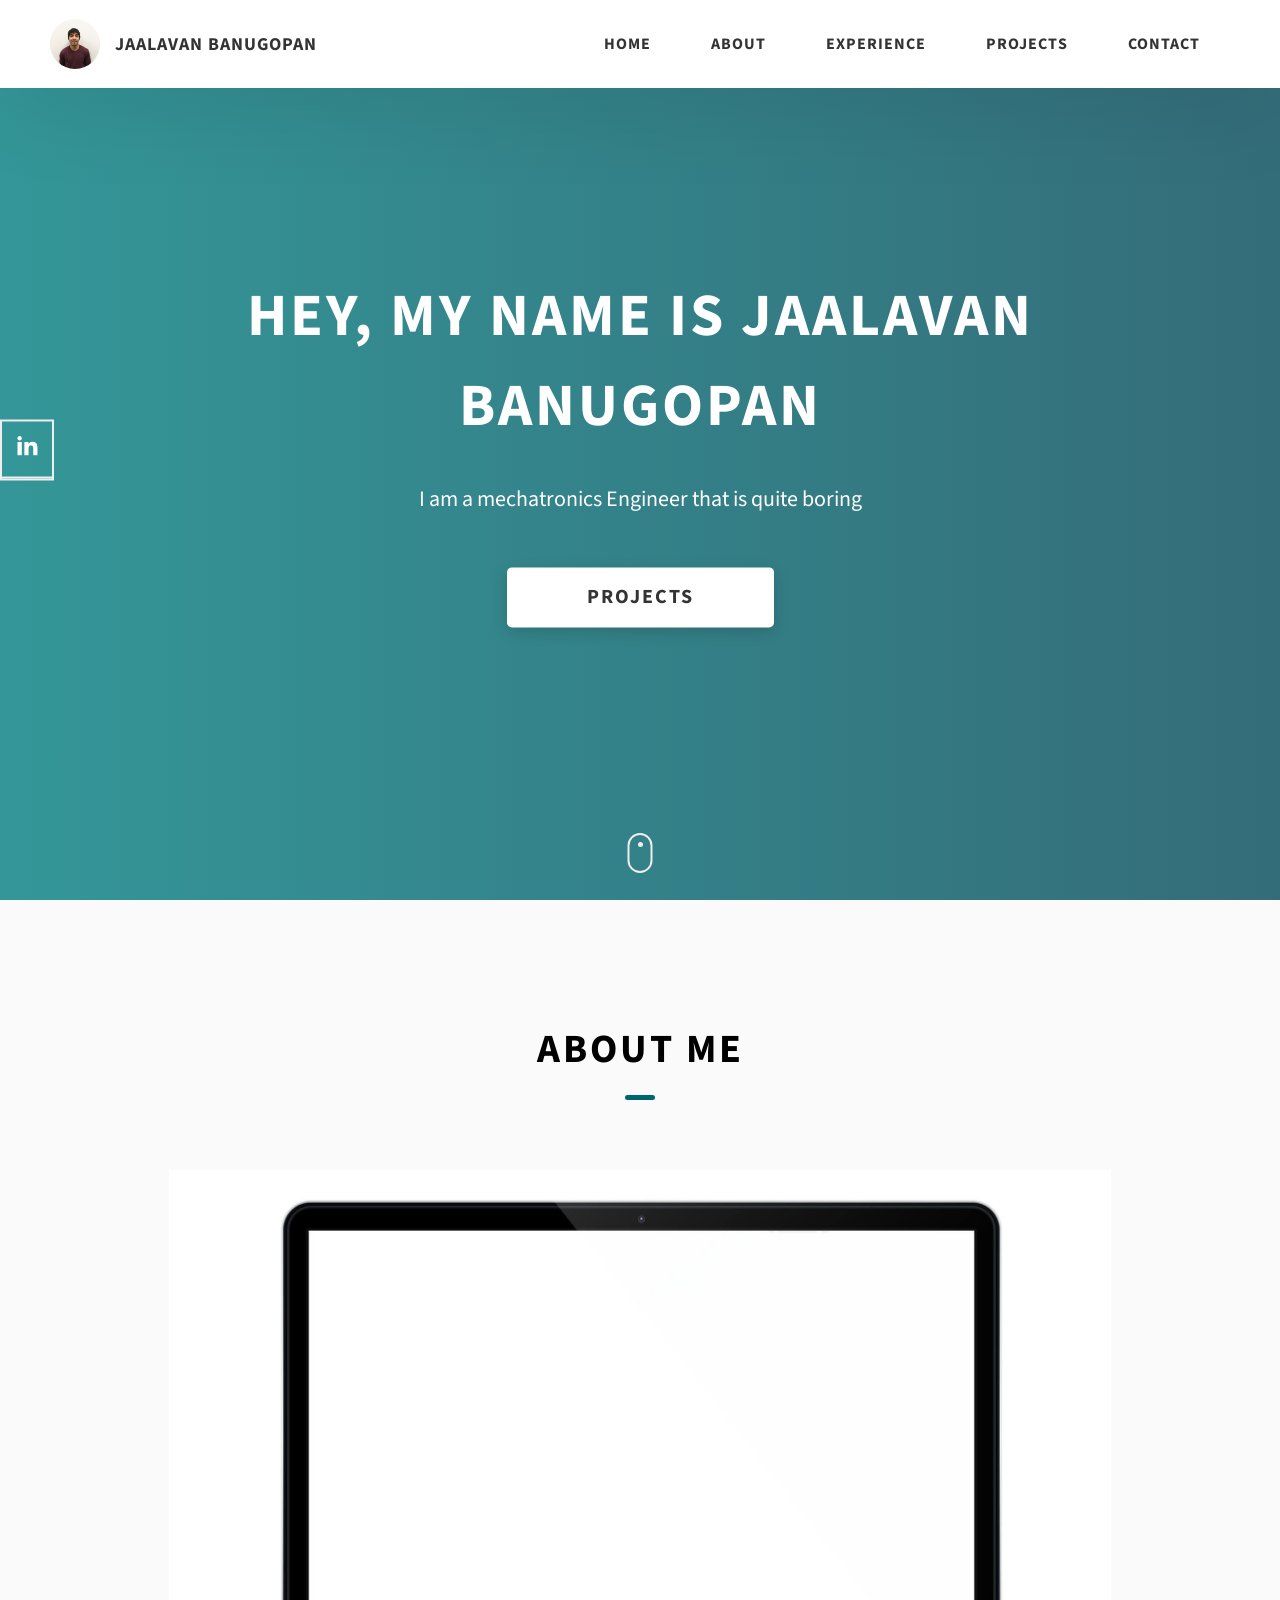
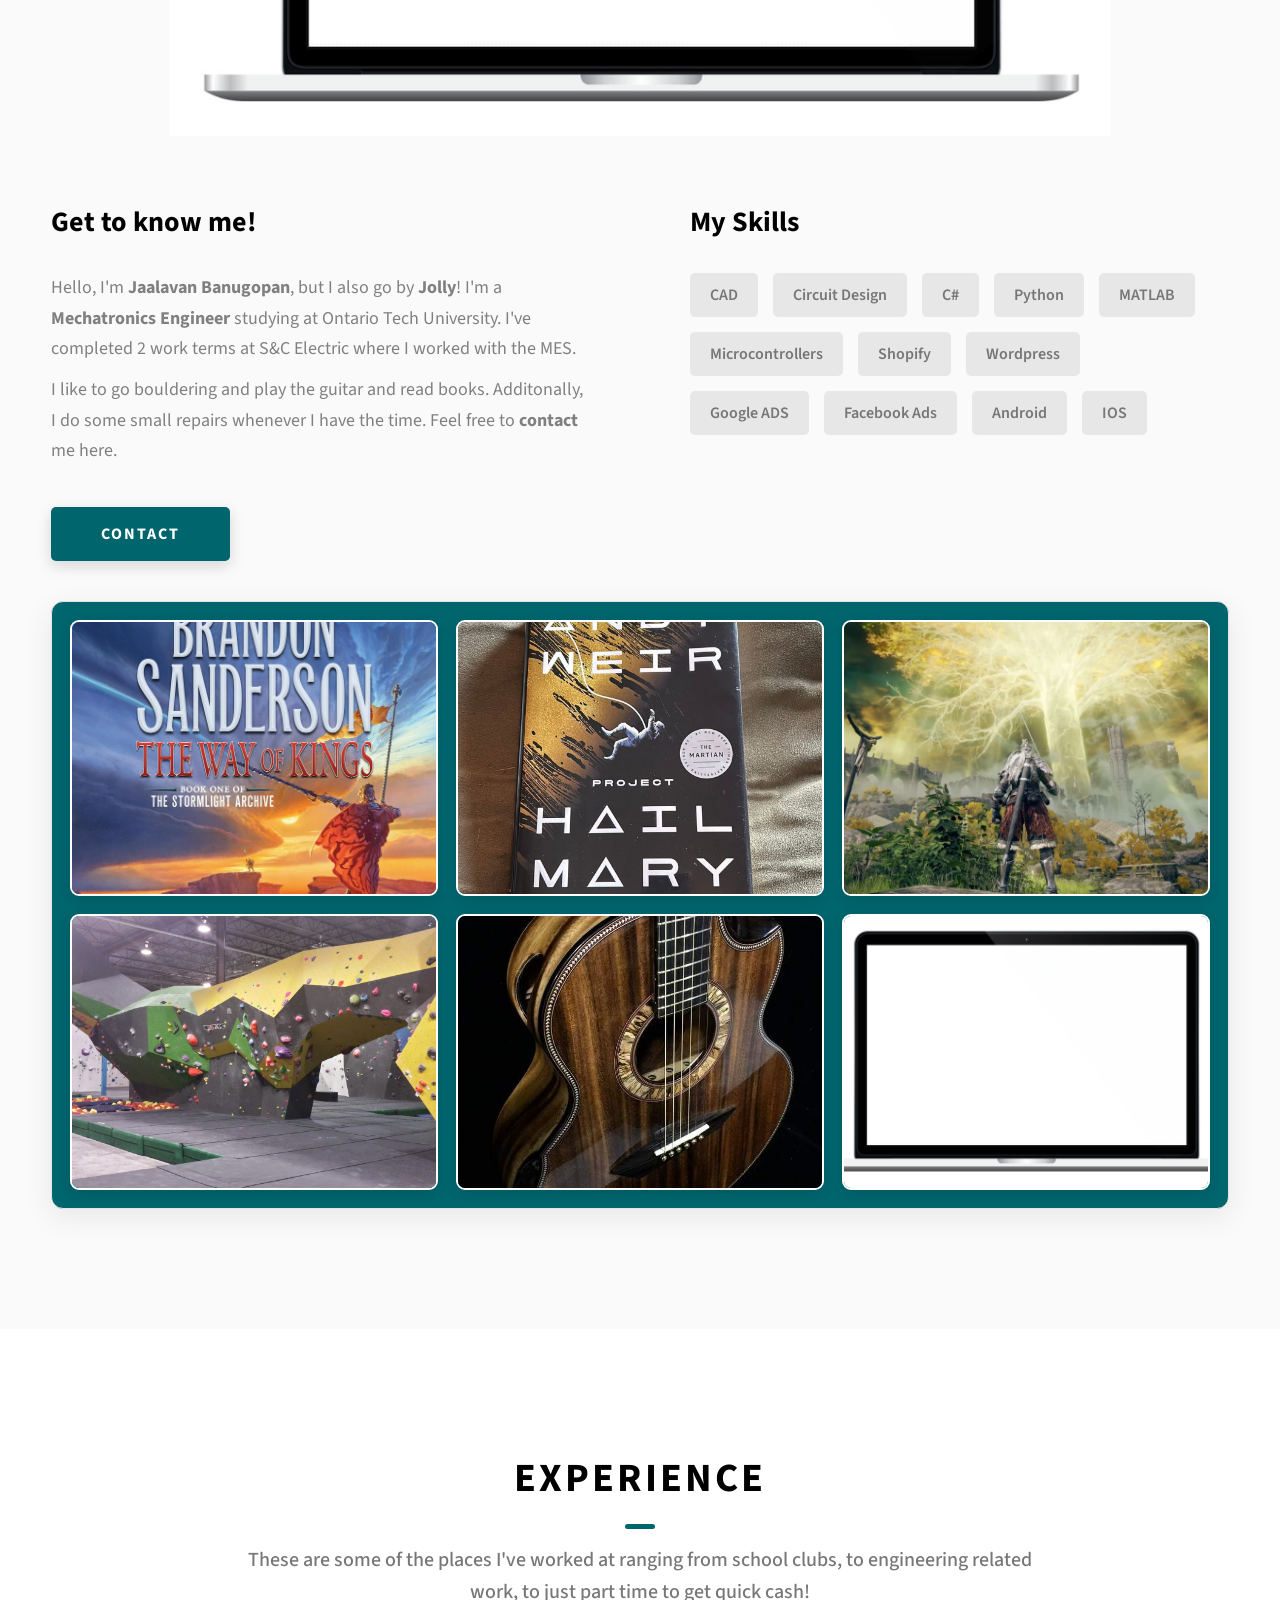
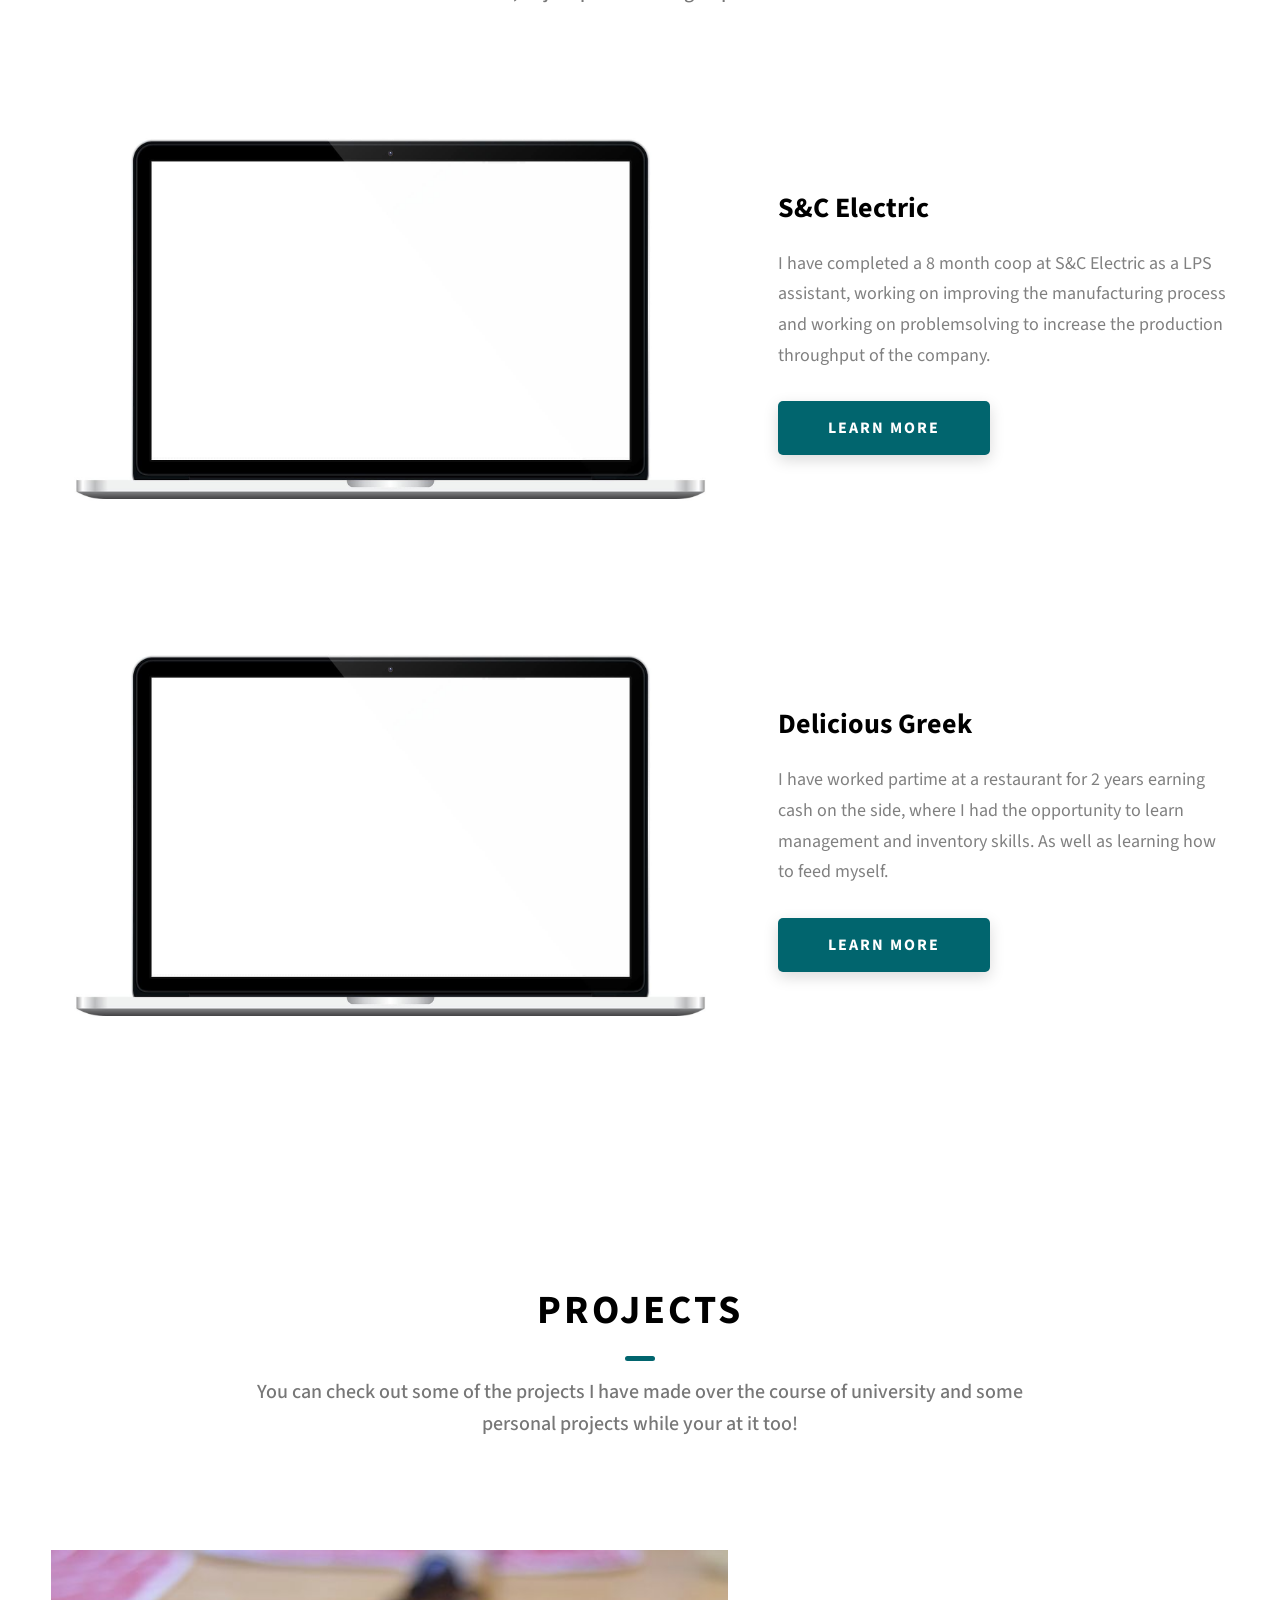
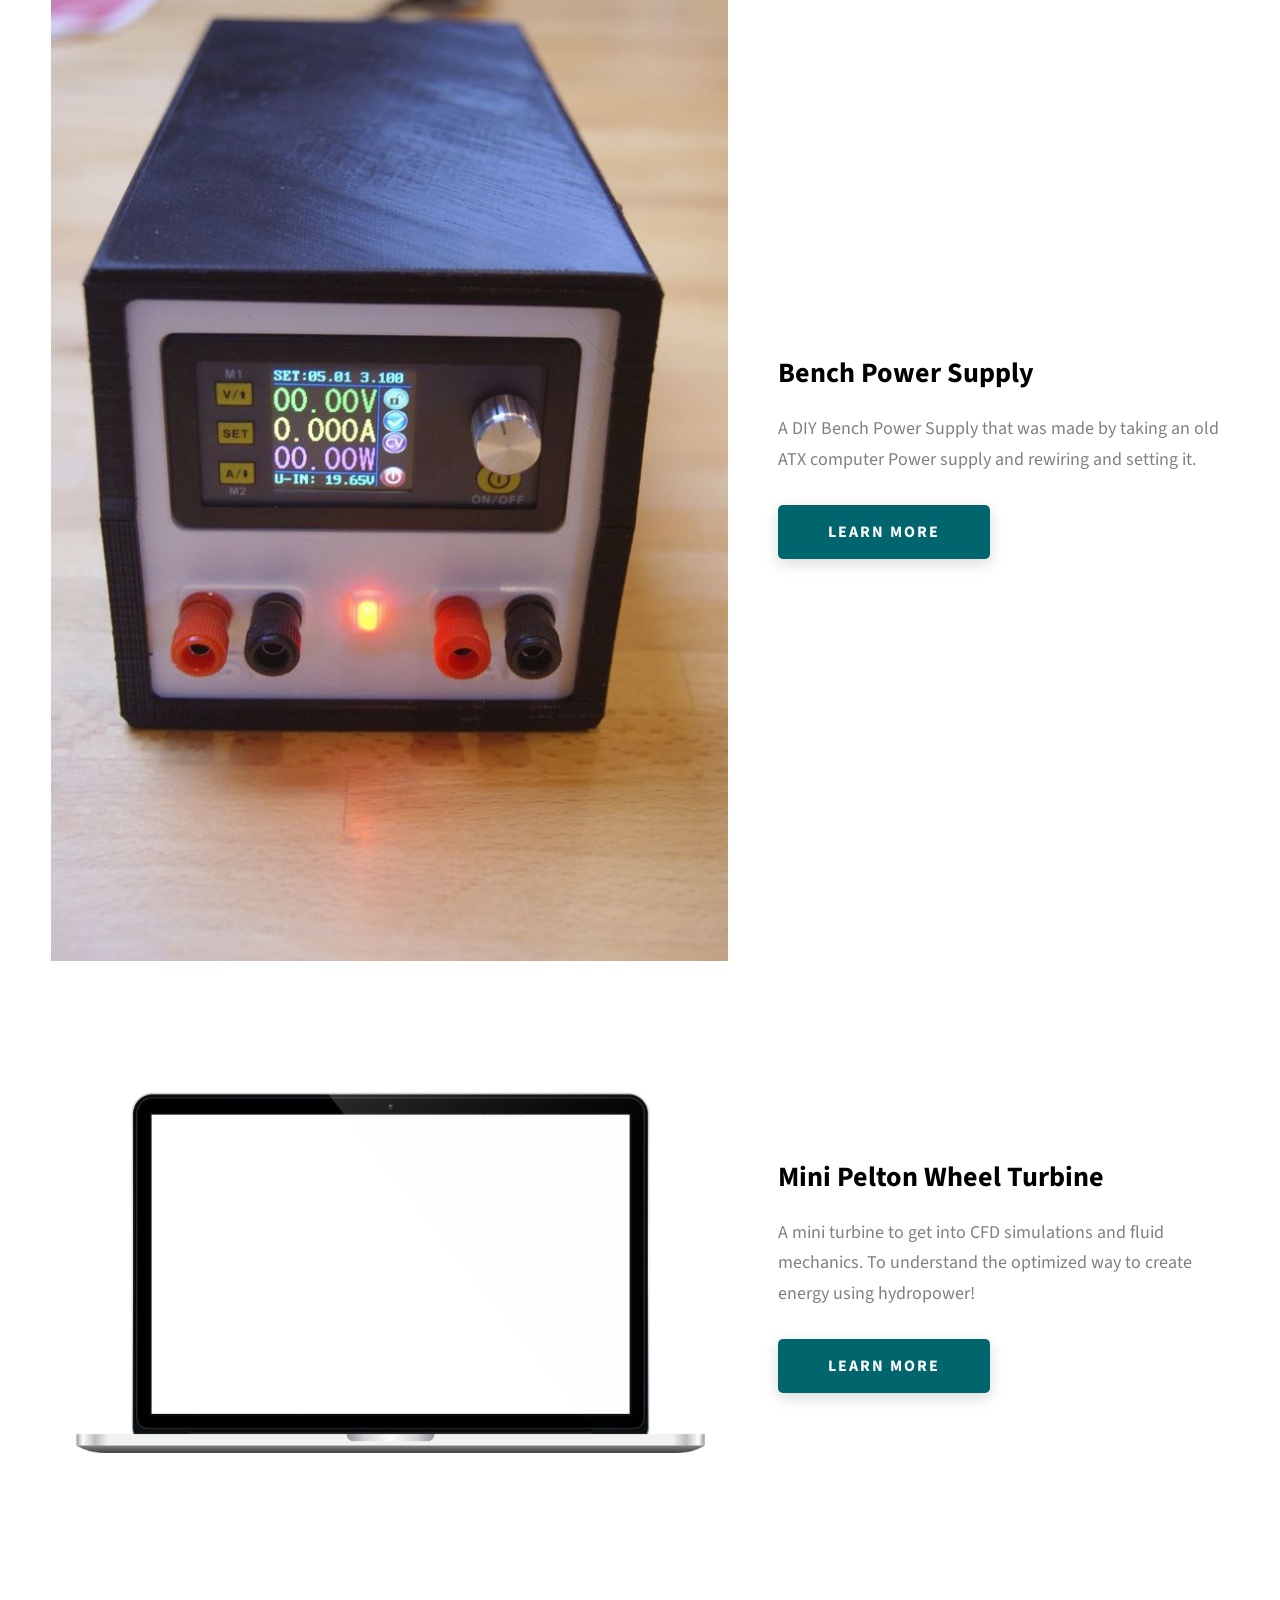
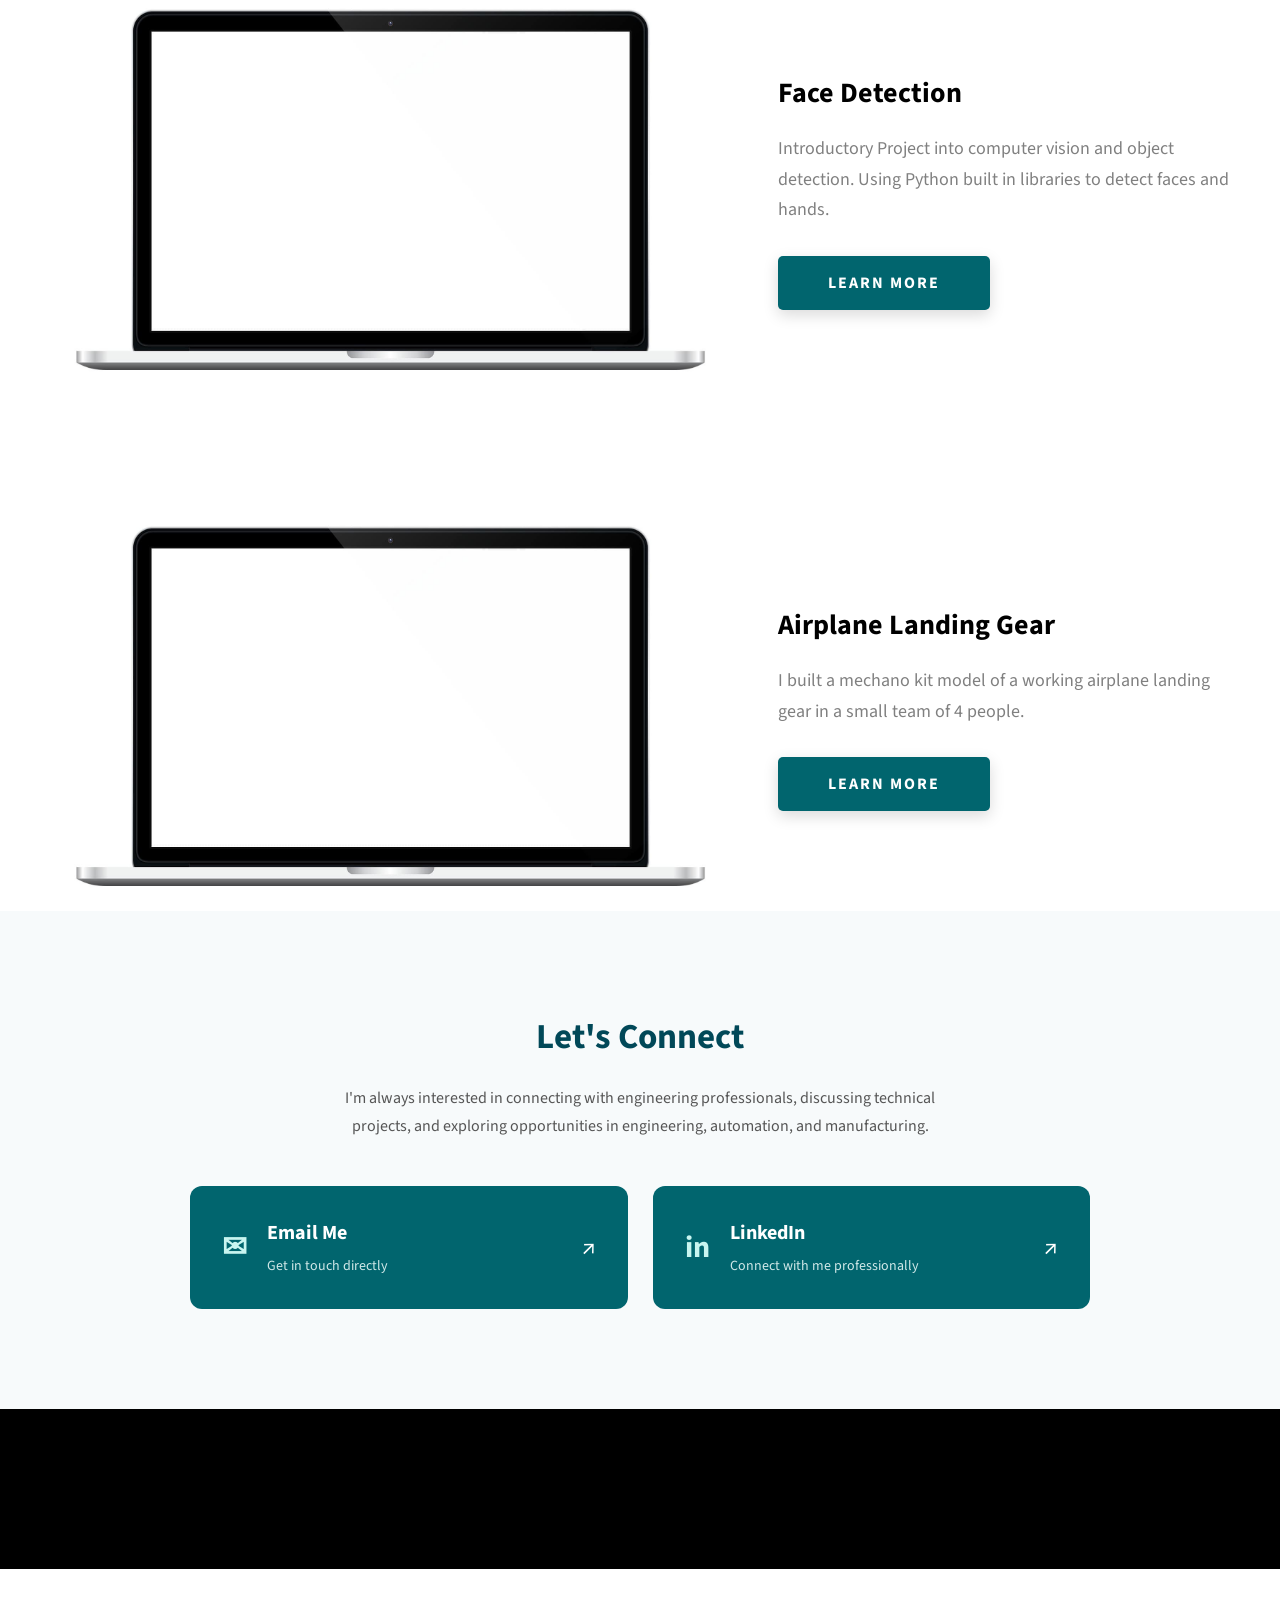
==== Website/index.html @ 3e80a9b4 "First_Version" ====
<!DOCTYPE html>
<html lang="en">
  <head>
    <meta charset="UTF-8" />
    <meta name="viewport" content="width=device-width, initial-scale=1.0" />
    <meta http-equiv="X-UA-Compatible" content="ie=edge" />
    <title>Portfolio</title>
    <meta name="description" content="Portfolio Template for Developer" />

    <link rel="stylesheet" href="css/style.css" />

    <link rel="preconnect" href="https://fonts.googleapis.com" />
    <link rel="preconnect" href="https://fonts.gstatic.com" crossorigin />
    <link
      href="https://fonts.googleapis.com/css2?family=Source+Sans+Pro:wght@400;600;700;900&display=swap"
      rel="stylesheet"
    />
  </head>
  <body>
    <header class="header">
      <div class="header__content">
        <div class="header__logo-container">
          <div class="header__logo-img-cont">
            <img
              src="./assets/jpeg/Jaalavan.jpg"
              alt="Jaalavan Logo Image"
              class="header__logo-img"
            />
          </div>
          <span class="header__logo-sub">Jaalavan Banugopan</span>
        </div>
        <div class="header__main">
          <ul class="header__links">
            <li class="header__link-wrapper">
              <a href="./index.html" class="header__link"> Home </a>
            </li>
            <li class="header__link-wrapper">
              <a href="./index.html#about" class="header__link">About </a>
            </li>
            <li class="header__link-wrapper">
              <a href="./index.html#experience" class="header__link">
                Experience
              </a>
            </li>
            <li class="header__link-wrapper">
              <a href="./index.html#projects" class="header__link">
                Projects
              </a>
            </li>
            <li class="header__link-wrapper">
              <a href="./index.html#contact" class="header__link"> Contact </a>
            </li>
          </ul>
          <div class="header__main-ham-menu-cont">
            <img
              src="./assets/svg/ham-menu.svg"
              alt="hamburger menu"
              class="header__main-ham-menu"
            />
            <img
              src="./assets/svg/ham-menu-close.svg"
              alt="hamburger menu close"
              class="header__main-ham-menu-close d-none"
            />
          </div>
        </div>
      </div>
      <div class="header__sm-menu">
        <div class="header__sm-menu-content">
          <ul class="header__sm-menu-links">
            <li class="header__sm-menu-link">
              <a href="./index.html"> Home </a>
            </li>

            <li class="header__sm-menu-link">
              <a href="./index.html#about"> About </a>
            </li>

            <li class="header__sm-menu-link">
              <a href="./index.html#experience"> Experience </a>
            </li>

            <li class="header__sm-menu-link">
              <a href="./index.html#projects"> Projects </a>
            </li>

            <li class="header__sm-menu-link">
              <a href="./index.html#contact"> Contact </a>
            </li>
          </ul>
        </div>
      </div>
    </header>
    <section class="home-hero">
      <div class="home-hero__content">
        <h1 class="heading-primary">Hey, My name is Jaalavan Banugopan</h1>
        <div class="home-hero__info">
          <p class="text-primary">
            I am a mechatronics Engineer that is quite boring
          </p>
        </div>
        <div class="home-hero__cta">
          <a href="./#projects" class="btn btn--bg">Projects</a>
        </div>
      </div>
      
      <div class="home-hero__socials">
        <div class="home-hero__social">
          <a href="#" class="home-hero__social-icon-link">
            <img
              src="./assets/png/linkedin-ico.png"
              alt="icon"
              class="home-hero__social-icon"
            />
          </a>
        </div>
        <!--
        <div class="home-hero__social">
          <a href="#" class="home-hero__social-icon-link">
            <img
              src="./assets/png/github-ico.png"
              alt="icon"
              class="home-hero__social-icon"
            />
          </a>
        </div>
        -->
        <!--
        <div class="home-hero__social">
          <a href="#" class="home-hero__social-icon-link">
            <img
              src="./assets/png/twitter-ico.png"
              alt="icon"
              class="home-hero__social-icon"
            />
          </a>
        </div>
        <div class="home-hero__social">
          <a href="#" class="home-hero__social-icon-link">
            <img
              src="./assets/png/yt-ico.png"
              alt="icon"
              class="home-hero__social-icon"
            />
          </a>
        </div>
        -->
        <!--
        <div class="home-hero__social">
          <a
            href="#"
            class="home-hero__social-icon-link home-hero__social-icon-link--bd-none"
          >
            <img
              src="./assets/png/insta-ico.png"
              alt="icon"
              class="home-hero__social-icon"
            />
          </a>
        </div>
        -->
      </div>
      <div class="home-hero__mouse-scroll-cont">
        <div class="mouse"></div>
      </div>
    </section>
    <section id="about" class="about sec-pad">
      <div class="main-container">
        <h2 class="heading heading-sec heading-sec__mb-med">
          <span class="heading-sec__main">About Me</span>
        </h2> 
        <!--About profile pic-->
       <div class="about__profile-img-cont">
            <img
              src="./assets/jpeg/project-mockup-example.jpeg"
              alt="Project Image"
              class="about__profile-showcase-img"
            />
          </div>
        <!---->
        <div class="about__content">
          <div class="about__content-main">
            <h3 class="about__content-title">Get to know me!</h3>
            <div class="about__content-details">
              <p class="about__content-details-para">
                Hello, I'm
                <strong>Jaalavan Banugopan</strong>, but I also go by <strong>Jolly</strong>!
                I'm a <strong> Mechatronics Engineer </strong> studying at Ontario Tech University. I've completed 2 work terms at S&C Electric where 
                I worked with the MES. 
              </p>
              <p class="about__content-details-para">
                I like to go bouldering and play the guitar and read books. 
                Additonally, I do some small repairs whenever I have the time. 
                Feel free to 
                <strong>contact</strong> me here.
              </p>
            </div>
            <a href="./#contact" class="btn btn--med btn--theme dynamicBgClr"
              >Contact</a
            >
          </div>
          <div class="about__content-skills">
            <h3 class="about__content-title">My Skills</h3>
            <div class="skills">
              <div class="skills__skill">CAD</div>
              <div class="skills__skill">Circuit Design</div>
              <div class="skills__skill">C#</div>
              <div class="skills__skill">Python</div>
              <div class="skills__skill">MATLAB</div>
              <div class="skills__skill">Microcontrollers</div>
              <div class="skills__skill">Shopify</div>
              <div class="skills__skill">Wordpress</div>
              <div class="skills__skill">Google ADS</div>
              <div class="skills__skill">Facebook Ads</div>
              <div class="skills__skill">Android</div>
              <div class="skills__skill">IOS</div>
            </div>
          </div>
        </div>
        
        <!--About Collage-->
    <div class="about-details__collage">

  <img
    src="./assets/jpeg/Book.jpg"
    alt="About image 1"
    class="about-details__collage-img"
  />

  <img
    src="./assets/jpeg/Book1.jpg"
    alt="About image 2"
    class="about-details__collage-img"
  />

  <img
    src="./assets/jpeg/EldenRing.jpg"
    alt="About image 3"
    class="about-details__collage-img"
  />

  <img
    src="./assets/jpeg/Hub_Climbing.jpg"
    alt="About image 4"
    class="about-details__collage-img"
  />

  <img
    src="./assets/jpeg/Guitar.jpg"
    alt="About image 5"
    class="about-details__collage-img"
  />

  <img
    src="./assets/jpeg/project-mockup-example.jpeg"
    alt="About image 6"
    class="about-details__collage-img"
  />

</div>
<!---->
      </div>
    </section>
     <section id="experience" class="experience sec-pad">
      <div class="main-container">
        <h2 class="heading heading-sec heading-sec__mb-bg">
          <span class="heading-sec__main">Experience</span>
          <span class="heading-sec__sub">
            These are some of the places I've worked at ranging from school clubs, to engineering related work, to just part time to get quick cash!
          </span>
        </h2>

        <div class="projects__content">
          <!---->
          <div class="projects__row">
            <div class="projects__row-img-cont">
              <img
                src="./assets/jpeg/project-mockup-example.jpeg"
                alt="Software Screenshot"
                class="projects__row-img"
                loading="lazy"
              />
            </div>
            <div class="projects__row-content">
              <h3 class="projects__row-content-title">S&C Electric</h3>
              <p class="projects__row-content-desc">
                I have completed a 8 month coop at S&C Electric as a LPS assistant, working on improving the manufacturing process and working on problemsolving to 
                increase the production throughput of the company.
              </p>
              <a
                href="./S&C.html"
                class="btn btn--med btn--theme dynamicBgClr"
                target="_blank"
                >Learn More</a
              >
            </div>
          </div>
          <!---->
          <div class="projects__row">
            <div class="projects__row-img-cont">
              <img
                src="./assets/jpeg/project-mockup-example.jpeg"
                alt="Software Screenshot"
                class="projects__row-img"
                loading="lazy"
              />
            </div>
            <div class="projects__row-content">
              <h3 class="projects__row-content-title">Delicious Greek</h3>
              <p class="projects__row-content-desc">
                I have worked partime at a restaurant for 2 years earning cash on the side, where I had the opportunity to learn management 
                and inventory skills. As well as learning how to feed myself. 
              </p>
              <a
                href="./delicious.html"
                class="btn btn--med btn--theme dynamicBgClr"
                target="_blank"
                >Learn More</a
              >
            </div>
          </div>
          <!--
          <div class="projects__row">
            <div class="projects__row-img-cont">
              <img
                src="./assets/jpeg/project-mockup-example.jpeg"
                alt="Software Screenshot"
                class="projects__row-img"
                loading="lazy"
              />
            </div>
            <div class="projects__row-content">
              <h3 class="projects__row-content-title">EXOTU</h3>
              <p class="projects__row-content-desc">
                I have spent a year preparing a exosuit for a competition at
              </p>
              <a
                href="./S&C.html"
                class="btn btn--med btn--theme dynamicBgClr"
                target="_blank"
                >Learn More</a
              >
            </div>
          </div>
        -->
        </div>
      </section>
    
    <section id="projects" class="projects sec-pad">
      <div class="main-container">
        <h2 class="heading heading-sec heading-sec__mb-bg">
          <span class="heading-sec__main">Projects</span>
          <span class="heading-sec__sub">
            You can check out some of the projects I have made over the course of university and some personal projects while your at it too!
          </span>
        </h2>

        <div class="projects__content">
          <div class="projects__row">
            <div class="projects__row-img-cont">
              <img
                src="./assets/jpeg/Bench_Psw.jpg"
                alt="Software Screenshot"
                class="projects__row-img"
                loading="lazy"
              />
            </div>
            <div class="projects__row-content">
              <h3 class="projects__row-content-title">Bench Power Supply</h3>
              <p class="projects__row-content-desc">
                A DIY Bench Power Supply that was made by taking an old ATX computer Power supply and rewiring and setting it.
              </p>
              <a
                href="./project-1.html"
                class="btn btn--med btn--theme dynamicBgClr"
                target="_blank"
                >Learn More</a
              >
            </div>
          </div>
          <div class="projects__row">
            <div class="projects__row-img-cont">
              <img
                src="./assets/jpeg/project-mockup-example.jpeg"
                alt="Software Screenshot"
                class="projects__row-img"
                loading="lazy"
              />
            </div>
            <div class="projects__row-content">
              <h3 class="projects__row-content-title">Mini Pelton Wheel Turbine</h3>
              <p class="projects__row-content-desc">
                A mini turbine to get into CFD simulations and fluid mechanics. To understand the optimized way to create energy using hydropower!
              </p>
              <a
                href="./project-2.html"
                class="btn btn--med btn--theme dynamicBgClr"
                target="_blank"
                >Learn More</a
              >
            </div>
          </div>
          <div class="projects__row">
            <div class="projects__row-img-cont">
              <img
                src="./assets/jpeg/project-mockup-example.jpeg"
                alt="Software Screenshot"
                class="projects__row-img"
                loading="lazy"
              />
            </div>
            <div class="projects__row-content">
              <h3 class="projects__row-content-title">Face Detection</h3>
              <p class="projects__row-content-desc">
                Introductory Project into computer vision and object detection. Using Python built in libraries to detect faces and hands.
              </p>
              <a
                href="./project-3.html"
                class="btn btn--med btn--theme dynamicBgClr"
                target="_blank"
                >Learn More</a
              >
            </div>
          </div>
          <!--What to copy and paste to add projects--> 
          <div class="projects__row">
            <div class="projects__row-img-cont">
              <img
                src="./assets/jpeg/project-mockup-example.jpeg"
                alt="Software Screenshot"
                class="projects__row-img"
                loading="lazy"
              />
            </div>
            <div class="projects__row-content">
              <h3 class="projects__row-content-title">Airplane Landing Gear</h3>
              <p class="projects__row-content-desc">
                I built a mechano kit model of a working airplane landing gear in a small team of 4 people.
              </p>
              <a
                href="./project-4.html"
                class="btn btn--med btn--theme dynamicBgClr"
                target="_blank"
                >Learn More</a
              >
            </div>
          </div>
          <!---->
        </div>
      </div>
<!--
    </section>
    <section id="contact" class="contact sec-pad dynamicBg">
      <div class="main-container">
        <h2 class="heading heading-sec heading-sec__mb-med">
          <span class="heading-sec__main heading-sec__main--lt">Contact</span>
          <span class="heading-sec__sub heading-sec__sub--lt">
            Lorem ipsum dolor sit amet consectetur adipisicing elit. Hic facilis
            tempora explicabo quae quod deserunt eius sapiente
          </span>
        </h2>
        <div class="contact__form-container">
          <form action="#" class="contact__form">
            <div class="contact__form-field">
              <label class="contact__form-label" for="name">Name</label>
              <input
                required
                placeholder="Enter Your Name"
                type="text"
                class="contact__form-input"
                name="name"
                id="name"
              />
            </div>
            <div class="contact__form-field">
              <label class="contact__form-label" for="email">Email</label>
              <input
                required
                placeholder="Enter Your Email"
                type="text"
                class="contact__form-input"
                name="email"
                id="email"
              />
            </div>
            <div class="contact__form-field">
              <label class="contact__form-label" for="message">Message</label>
              <textarea
                required
                cols="30"
                rows="10"
                class="contact__form-input"
                placeholder="Enter Your Message"
                name="message"
                id="message"
              ></textarea>
            </div>
            <button type="submit" class="btn btn--theme contact__btn">
              Submit
            </button>
          </form>
        </div>
      </div>
    </section>
-->
    <section id="contact" class="contact-section">
  <div class="contact-container">

    <h2 class="contact-title">Let's Connect</h2>

    <p class="contact-description">
      I'm always interested in connecting with engineering professionals,
      discussing technical projects, and exploring opportunities
      in engineering, automation, and manufacturing.
    </p>

    <div class="contact-links">

      <!-- Email -->
      <a
        href="mailto:jaalavan.banugopan@ontariotechu.net"
        class="contact-card"
      >
        <div class="contact-icon">✉</div>

        <div class="contact-info">
          <h3>Email Me</h3>
          <p>Get in touch directly</p>
        </div>

        <span class="contact-arrow">↗</span>
      </a>

      <!-- LinkedIn -->
      <a
        href="https://www.linkedin.com/in/jaalavan-banugopan"
        target="_blank"
        rel="noopener noreferrer"
        class="contact-card"
      >
        <div class="contact-icon">in</div>

        <div class="contact-info">
          <h3>LinkedIn</h3>
          <p>Connect with me professionally</p>
        </div>

        <span class="contact-arrow">↗</span>
      </a>

    </div>

  </div>
</section>

    <footer class="main-footer">
      <div class="main-container">
        <div class="main-footer__upper">
          <div class="main-footer__row main-footer__row-1">
            <!--
            <h2 class="heading heading-sm main-footer__heading-sm">
              <span>Social</span>
            </h2>
            <div class="main-footer__social-cont">
              <a target="_blank" rel="noreferrer" href="#">
                <img
                  class="main-footer__icon"
                  src="./assets/png/linkedin-ico.png"
                  alt="icon"
                />
              </a>
              
              <a target="_blank" rel="noreferrer" href="#">
                <img
                  class="main-footer__icon"
                  src="./assets/png/github-ico.png"
                  alt="icon"
                />
              </a>
              <a target="_blank" rel="noreferrer" href="#">
                <img
                  class="main-footer__icon"
                  src="./assets/png/twitter-ico.png"
                  alt="icon"
                />
              </a>
              <a target="_blank" rel="noreferrer" href="#">
                <img
                  class="main-footer__icon"
                  src="./assets/png/yt-ico.png"
                  alt="icon"
                />
              </a>
              <a target="_blank" rel="noreferrer" href="#">
                <img
                  class="main-footer__icon main-footer__icon--mr-none"
                  src="./assets/png/insta-ico.png"
                  alt="icon"
                />
              </a>
              
            </div>
          -->
          </div>
          <!--
          <div class="main-footer__row main-footer__row-2">
            <h4 class="heading heading-sm text-lt">Jaalavan Banugopan</h4>
            <p class="main-footer__short-desc">
              Lorem ipsum dolor sit amet consectetur adipisicing elit facilis
              tempora explicabo quae quod deserunt
            </p>
          </div>
        </div>

        <div class="main-footer__lower">
          &copy; Copyright 2021. Referenced work of
          <a rel="noreferrer" target="_blank" href="https://rammaheshwari.com"
            >Ram Maheshwari</a
          >
        </div>
        -->
      </div>
    </footer>

    <script src="./index.js"></script>
  </body>
</html>
---- Website/css/style.css ----
/*
0 - 600px:      Phone
600 - 900px:    Tablet portrait
900 - 1200px:   Tablet landscape
[1200 - 1800] is where our normal styles apply
1800px + :      Big desktop
$breakpoint arguement choices:
- phone
- tab-port
- tab-land
- big-desktop

Inside media queries 1em is always 16px i.e 1em = 16px at every screen size only inside media queries
*/
*,
*::after,
*::before {
  margin: 0;
  padding: 0;
  box-sizing: inherit;
  font-family: inherit; }

html {
  font-size: 62.5%;
  scroll-behavior: smooth; }
  @media only screen and (max-width: 75em) {
    html {
      font-size: 59%; } }
  @media only screen and (max-width: 56.25em) {
    html {
      font-size: 56%; } }
  @media only screen and (min-width: 112.5em) {
    html {
      font-size: 65%; } }

body {
  box-sizing: border-box;
  position: relative;
  line-height: 1.5;
  font-family: sans-serif;
  overflow-x: hidden;
  overflow-y: scroll;
  font-family: 'Source Sans Pro', sans-serif; }

a {
  text-decoration: none;
  color: inherit; }

li {
  list-style: none; }

input:focus,
button:focus,
a:focus,
textarea:focus {
  outline: none; }

button {
  border: none;
  cursor: pointer; }

textarea {
  resize: none; }

.heading-primary {
  font-size: 6rem;
  text-transform: uppercase;
  letter-spacing: 3px;
  text-align: center; }
  @media only screen and (max-width: 37.5em) {
    .heading-primary {
      font-size: 4.5rem; } }

.heading-sec__mb-bg {
  margin-bottom: 11rem; }
  @media only screen and (max-width: 56.25em) {
    .heading-sec__mb-bg {
      margin-bottom: 8rem; } }

.heading-sec__mb-med {
  margin-bottom: 9rem; }
  @media only screen and (max-width: 56.25em) {
    .heading-sec__mb-med {
      margin-bottom: 8rem; } }

.heading-sec__main {
  display: block;
  font-size: 4rem;
  text-transform: uppercase;
  letter-spacing: 1px;
  letter-spacing: 3px;
  text-align: center;
  margin-bottom: 3.5rem;
  position: relative; }
  .heading-sec__main--lt {
    color: #fff; }
    .heading-sec__main--lt::after {
      content: '';
      background: #fff !important; }
  .heading-sec__main::after {
    content: '';
    position: absolute;
    top: calc(100% + 1.5rem);
    height: 5px;
    width: 3rem;
    background: #01656e;
    left: 50%;
    transform: translateX(-50%);
    border-radius: 5px; }
    @media only screen and (max-width: 37.5em) {
      .heading-sec__main::after {
        top: calc(100% + 1.2rem); } }

.heading-sec__sub {
  display: block;
  text-align: center;
  color: #777;
  font-size: 2rem;
  font-weight: 500;
  max-width: 80rem;
  margin: auto;
  line-height: 1.6; }
  @media only screen and (max-width: 37.5em) {
    .heading-sec__sub {
      font-size: 1.8rem; } }
  .heading-sec__sub--lt {
    color: #eee; }

.heading-sm {
  font-size: 2.2rem;
  text-transform: uppercase;
  letter-spacing: 1px; }

.main-container {
  max-width: 120rem;
  margin: auto;
  width: 92%; }

.btn {
  background: #fff;
  color: #333;
  text-transform: uppercase;
  letter-spacing: 2px;
  display: inline-block;
  font-weight: 700;
  border-radius: 5px;
  box-shadow: 0 5px 15px 0 rgba(0, 0, 0, 0.15);
  transition: transform .3s; }
  .btn:hover {
    transform: translateY(-3px); }
  .btn--bg {
    padding: 1.5rem 8rem;
    font-size: 2rem; }
  .btn--med {
    padding: 1.5rem 5rem;
    font-size: 1.6rem; }
  .btn--theme {
    background: #01656e;
    color: #fff; }
  .btn--theme-inv {
    color: #01656e;
    background: #fff;
    border: 2px solid #01656e;
    box-shadow: none;
    padding: calc(1.5rem - 2px) calc(5rem - 2px); }

.sec-pad {
  padding: 12rem 0; }
  @media only screen and (max-width: 56.25em) {
    .sec-pad {
      padding: 8rem 0; } }

.text-primary {
  color: #fff;
  font-size: 2.2rem;
  text-align: center;
  width: 100%;
  line-height: 1.6; }
  @media only screen and (max-width: 37.5em) {
    .text-primary {
      font-size: 2rem; } }

.d-none {
  display: none; }

.home-hero {
  color: #fff;
  background: linear-gradient(to right, rgba(1, 124, 126, 0.8), rgba(1, 72, 88, 0.8)), url(../../assets/svg/common-bg.svg);
  background-position: center;
  height: 100vh;
  min-height: 80rem;
  max-height: 120rem;
  position: relative; }
  @media only screen and (max-width: 37.5em) {
    .home-hero {
      height: unset;
      min-height: unset; } }
  .home-hero__socials {
    position: absolute;
    top: 50%;
    border: 2px solid #eee;
    border-left: 2px solid #eee;
    transform: translateY(-50%); }
    @media only screen and (max-width: 56.25em) {
      .home-hero__socials {
        display: none; } }
  .home-hero__mouse-scroll-cont {
    position: absolute;
    bottom: 3%;
    left: 50%;
    transform: translateX(-50%); }
    @media only screen and (max-width: 37.5em) {
      .home-hero__mouse-scroll-cont {
        display: none; } }
  .home-hero__social {
    width: 5rem; }
  .home-hero__social-icon-link {
    width: 100%;
    display: block;
    padding: 1.2rem;
    border-bottom: 2px solid #eee;
    transition: background .3s; }
    .home-hero__social-icon-link:hover {
      background: rgba(255, 255, 255, 0.1); }
    .home-hero__social-icon-link--bd-none {
      border-bottom: 0; }
  .home-hero__social-icon {
    width: 100%; }
  .home-hero__content {
    position: absolute;
    top: 50%;
    left: 50%;
    transform: translate(-50%, -50%);
    max-width: 90rem;
    width: 92%; }
    @media only screen and (max-width: 37.5em) {
      .home-hero__content {
        padding: 19rem 0 13rem 0;
        margin: auto;
        position: static;
        transform: translate(0, 0); } }
  .home-hero__info {
    margin: 3rem auto 0 auto;
    max-width: 80rem; }
  .home-hero__cta {
    margin-top: 5rem;
    text-align: center; }

.about {
  background: #fafafa; }
  /*Linkedin Profile image CSS*/
.about__profile-img-cont {
  width: 100%;
  margin-bottom: 6rem;
  text-align: center;}

.about__profile-showcase-img {
  width: 80%; 
  margin: 0 auto;}
/**/
  .about__content {
    display: grid;
    grid-template-columns: 1fr 1fr;
    grid-gap: 10rem; }
    @media only screen and (max-width: 56.25em) {
      .about__content {
        grid-template-columns: 1fr;
        grid-gap: 8rem; } }
    .about__content-title {
      font-weight: 700;
      font-size: 2.8rem;
      margin-bottom: 3rem; }
      @media only screen and (max-width: 37.5em) {
        .about__content-title {
          font-size: 2.4rem; } }
    .about__content-details-para {
      font-size: 1.8rem;
      color: grey;
      max-width: 60rem;
      line-height: 1.7;
      margin-bottom: 1rem; }
      .about__content-details-para--hl {
        font-weight: 700;
        margin: 0 3px; }
      .about__content-details-para:last-child {
        margin-bottom: 4rem; }
/*Collage stuff*/

/* =========================
   ABOUT IMAGE COLLAGE
   ========================= */

.about-details__collage {
  display: grid;
  grid-template-columns: repeat(3, minmax(0, 1fr));
  gap: 1.8rem;

  width: 100%;
  margin: 4rem auto 0 auto;
  padding: 1.8rem;

  background: #01656e;
  border: 1px solid #e5e5e5;
  border-radius: 12px;

  box-shadow: 0 8px 30px rgba(0, 0, 0, 0.08);
}


/* Each image */
.about-details__collage-img {
  display: block;

  width: 100%;
  aspect-ratio: 4 / 3;

  object-fit: cover;

  border: 2px solid #ffffff;
  border-radius: 9px;

  box-shadow: 0 3px 12px rgba(0, 0, 0, 0.12);

  transition:
    transform 0.3s ease,
    box-shadow 0.3s ease;

  cursor: pointer;
}


/* Hover effect */
.about-details__collage-img:hover {
  transform: translateY(-4px) scale(1.02);

  box-shadow: 0 8px 22px rgba(0, 98, 185, 0.20);
}


/* Tablet */
@media only screen and (max-width: 56.25em) {
  .about-details__collage {
    grid-template-columns: repeat(2, minmax(0, 1fr));
    gap: 1.5rem;
  }
}


/* Phone */
@media only screen and (max-width: 37.5em) {
  .about-details__collage {
    grid-template-columns: 1fr;
    gap: 1.2rem;
    padding: 1.2rem;
  }
}
/**/
/*Image Slide stuff*/
.project-details__slider {
  position: relative;
  width: 100%;
  margin: 1rem auto;
  padding: 1.8rem;

  background: #01656eb6;
  border-radius: 12px;

  display: flex;
  align-items: center;
  justify-content: center;
}

/* Visible image area */
.collage-slider {
  width: 100%;
  overflow: hidden;
  border-radius: 12px;
}

/* Sliding image container */
.collage-track {
  display: flex;
  transition: transform 0.5s ease-in-out;
}

/* Individual images */
.project-details__slider-img {
  flex: 0 0 100%;
  width: 100%;
  height: 400px;
  object-fit: cover;

  border-radius: 12px;
  border: 2px solid white;
}

/* Arrow buttons */
.collage-arrow {
  position: absolute;
  top: 50%;
  transform: translateY(-50%);

  background: rgba(0, 0, 0, 0.5);
  color: white;
  border: none;
  border-radius: 50%;

  width: 45px;
  height: 45px;
  font-size: 24px;

  cursor: pointer;
  z-index: 10;

  transition: background 0.3s ease;
}

.collage-arrow:hover {
  background: rgba(0, 0, 0, 0.8);
}

.collage-arrow--left {
  left: 25px;
}

.collage-arrow--right {
  right: 25px;
}
/**/
.projects__row {
  display: grid;
  grid-template-columns: 1.5fr 1fr;
  grid-gap: 5rem;
  margin-bottom: 11rem; }
  @media only screen and (max-width: 56.25em) {
    .projects__row {
      grid-template-columns: 1fr;
      grid-gap: 2rem;
      margin-bottom: 8rem; } }
  @media only screen and (max-width: 56.25em) {
    .projects__row {
      text-align: center; } }
  .projects__row:last-child {
    margin-bottom: 0; }
  .projects__row-img-cont {
    overflow: hidden; }
  .projects__row-img {
    width: 100%;
    display: block;
    object-fit: cover; }
  .projects__row-content {
    padding: 2rem 0;
    display: flex;
    justify-content: center;
    flex-direction: column;
    align-items: flex-start; }
    @media only screen and (max-width: 56.25em) {
      .projects__row-content {
        align-items: center; } }
    .projects__row-content-title {
      font-weight: 700;
      font-size: 2.8rem;
      margin-bottom: 2rem; }
      @media only screen and (max-width: 37.5em) {
        .projects__row-content-title {
          font-size: 2.4rem; } }
    .projects__row-content-desc {
      font-size: 1.8rem;
      color: grey;
      max-width: 60rem;
      line-height: 1.7;
      margin-bottom: 3rem; }
      @media only screen and (max-width: 37.5em) {
        .projects__row-content-desc {
          font-size: 1.7rem; } }

/*
.contact {
  background: linear-gradient(to right,  rgba(1, 124, 126, 0.8), rgba(1, 72, 88, 0.8)), url(../../assets/svg/common-bg.svg);
  background-size: cover;
  background-position: center; }
  .contact__form-container {
    box-shadow: 0 0 10px rgba(0, 0, 0, 0.1);
    background: white;
    padding: 4rem;
    margin-top: 6rem;
    max-width: 80rem;
    text-align: right;
    width: 95%;
    border-radius: 5px;
    margin: 5rem auto 0 auto; }
    @media only screen and (max-width: 37.5em) {
      .contact__form-container {
        padding: 3rem; } }
  .contact__form-field {
    margin-bottom: 4rem; }
    @media only screen and (max-width: 37.5em) {
      .contact__form-field {
        margin-bottom: 3rem; } }
  .contact__form-label {
    color: #666;
    font-size: 1.4rem;
    letter-spacing: 1px;
    font-weight: 700;
    margin-bottom: 1rem;
    display: block;
    text-align: left; }
  .contact__form-input {
    color: #333;
    padding: 2rem;
    width: 100%;
    border: 1px solid #ebebeb;
    font-size: 1.6rem;
    letter-spacing: 0px;
    background: #f0f0f0;
    border-radius: 5px;
    font-weight: 600;
    /* Code for Modern Browsers */
    /* Code for WebKit, Blink, Edge */
    /* Code for Internet Explorer 10-11 */
    /* Code for Microsoft Edge */
    /* Code for Mozilla Firefox 4 to 18 */
    /* Code for Mozilla Firefox 19+ *//* }
    .contact__form-input::placeholder {
      color: #999;
      font-weight: 600;
      font-size: 1.6rem; }
    .contact__form-input::-webkit-input-placeholder {
      color: #999;
      font-weight: 600;
      font-size: 1.6rem; }
    .contact__form-input:-ms-input-placeholder {
      color: #999;
      font-weight: 600;
      font-size: 1.6rem; }
    .contact__form-input::-ms-input-placeholder {
      color: #999;
      font-weight: 600;
      font-size: 1.6rem; }
    .contact__form-input:-moz-placeholder {
      opacity: 1;
      color: #999;
      font-weight: 600;
      font-size: 1.6rem; }
    .contact__form-input::-moz-placeholder {
      opacity: 1;
      color: #999;
      font-weight: 600;
      font-size: 1.6rem; }
  .contact__btn {
    width: 30%;
    padding: 2rem 4rem;
    font-size: 1.6rem; }
    @media only screen and (max-width: 37.5em) {
      .contact__btn {
        width: 100%; } }
*/
/* Contact section */

.contact-section {
  padding: 100px 20px;
  background: #f7fafb;
}

.contact-container {
  max-width: 900px;
  margin: 0 auto;
  text-align: center;
}

.contact-title {
  font-size: 3.5rem;
  color: #014858;
  margin-bottom: 20px;
}

.contact-description {
  font-size: 1.6rem;
  line-height: 1.8;
  color: #555;
  max-width: 650px;
  margin: 0 auto 45px;
}

/* Contact cards */

.contact-links {
  display: grid;
  grid-template-columns: repeat(2, 1fr);
  gap: 25px;
}

.contact-card {
  display: flex;
  align-items: center;
  gap: 20px;

  padding: 30px;
  text-decoration: none;

  background: #01656e;
  color: white;

  border-radius: 12px;
  border: 2px solid transparent;

  transition: transform 0.3s ease,
              box-shadow 0.3s ease,
              background 0.3s ease;
}

.contact-card:hover {
  background: #014858;
  transform: translateY(-6px);
  box-shadow: 0 12px 25px rgba(0, 0, 0, 0.15);
}

/* Icons */

.contact-icon {
  font-size: 3rem;
  font-weight: bold;
  color: #c8f5f0;
}

/* Contact information */

.contact-info {
  text-align: left;
  flex: 1;
}

.contact-info h3 {
  font-size: 2rem;
  margin-bottom: 8px;
  color: white;
}

.contact-info p {
  font-size: 1.4rem;
  color: #d0e8e8;
}

.contact-arrow {
  font-size: 2.5rem;
  transition: transform 0.3s ease;
}

.contact-card:hover .contact-arrow {
  transform: translate(4px, -4px);
}

/* Mobile layout */

@media (max-width: 600px) {
  .contact-links {
    grid-template-columns: 1fr;
  }

  .contact-card {
    padding: 25px;
  }
}
.project-cs-hero {
  color: #fff;
  background: linear-gradient(to right, rgba(1, 124, 126, 0.8), rgba(1, 72, 88, 0.8)), url(../../assets/svg/common-bg.svg);
  background-size: cover;
  background-position: center;
  position: relative; }
  @media only screen and (max-width: 37.5em) {
    .project-cs-hero {
      height: unset;
      min-height: unset; } }
  .project-cs-hero__content {
    padding: 25rem 0 17rem 0;
    max-width: 90rem;
    width: 92%;
    margin: auto; }
    @media only screen and (max-width: 37.5em) {
      .project-cs-hero__content {
        padding: 19rem 0 13rem 0;
        margin: auto;
        position: static;
        transform: translate(0, 0); } }
  .project-cs-hero__info {
    margin: 3rem auto 0 auto;
    max-width: 80rem; }
  .project-cs-hero__cta {
    margin-top: 5rem;
    text-align: center; }

.project-details__content {
  padding: 8rem 0;
  max-width: 90rem;
  margin: auto; }
  .project-details__content-title {
    font-weight: 700;
    font-size: 2.8rem;
    margin-bottom: 3rem; }
    @media only screen and (max-width: 37.5em) {
      .project-details__content-title {
        font-size: 2.4rem; } }

.project-details__showcase-img-cont {
  width: 100%;
  margin-bottom: 6rem;
  text-align: center;}

.project-details__showcase-img {
  width: 100%; 
  margin: 0 auto}

.project-details__content-main {
  width: 100%;
  max-width: 70rem;
  margin: auto; }

.project-details__desc {
  margin: 0 0 7rem 0; }
  .project-details__desc-para {
    font-size: 1.8rem;
    line-height: 1.7;
    color: grey;
    margin-bottom: 2rem; }

.project-details__tools-used {
  margin: 0 0 7rem 0; }
  .project-details__tools-used-list {
    display: flex;
    flex-wrap: wrap; }
  .project-details__tools-used-item {
    padding: 1rem 2rem;
    margin-bottom: 1.5rem;
    margin-right: 1.5rem;
    font-size: 1.6rem;
    background: rgba(153, 153, 153, 0.2);
    border-radius: 5px;
    font-weight: 600;
    color: #777; }

.project-details__links {
  margin: 0 0; }
  .project-details__links-btn {
    margin-right: 2rem; }
    @media only screen and (max-width: 37.5em) {
      .project-details__links-btn {
        margin-right: 0;
        width: 70%;
        margin-bottom: 2rem;
        text-align: center; } }
    .project-details__links-btn:last-child {
      margin: 0; }
      @media only screen and (max-width: 37.5em) {
        .project-details__links-btn:last-child {
          margin: 0; } }

.header {
  position: fixed;
  width: 100%;
  z-index: 1000;
  background: #000;
  background: #fff;
  box-shadow: 0 10px 100px rgba(0, 0, 0, 0.1); }
  .header__content {
    display: flex;
    align-items: center;
    justify-content: space-between;
    padding: 1rem 5rem; }
    @media only screen and (max-width: 56.25em) {
      .header__content {
        padding: 0 2rem; } }
  .header__logo-container {
    display: flex;
    align-items: center;
    cursor: pointer;
    color: #333;
    transition: color .3s; }
    .header__logo-container:hover {
      color: #01656e; }
  .header__logo-img-cont {
    width: 5rem;
    height: 5rem;
    border-radius: 50px;
    overflow: hidden;
    margin-right: 1.5rem;
    background: #01656e; }
    @media only screen and (max-width: 56.25em) {
      .header__logo-img-cont {
        width: 4.5rem;
        height: 4.5rem;
        margin-right: 1.2rem; } }
  .header__logo-img {
    width: 100%;
    height: 100%;
    object-fit: cover;
    object-position: center;
    display: block; }
  .header__logo-sub {
    font-size: 1.8rem;
    text-transform: uppercase;
    font-weight: 700;
    letter-spacing: 1px; }
  .header__links {
    display: flex; }
    @media only screen and (max-width: 37.5em) {
      .header__links {
        display: none; } }
  .header__link {
    padding: 2.2rem 3rem;
    display: inline-block;
    font-size: 1.6rem;
    color: #333;
    text-transform: uppercase;
    letter-spacing: 1px;
    font-weight: 700;
    transition: color .3s; }
    .header__link:hover {
      color: #01656e; }
    @media only screen and (max-width: 56.25em) {
      .header__link {
        padding: 3rem 1.8rem;
        font-size: 1.5rem; } }
  .header__main-ham-menu-cont {
    display: none;
    width: 3rem;
    padding: 2.2rem 0; }
    @media only screen and (max-width: 37.5em) {
      .header__main-ham-menu-cont {
        display: block; } }
  .header__main-ham-menu {
    width: 100%; }
  .header__main-ham-menu-close {
    width: 100%; }
  .header__sm-menu {
    background: #fff;
    position: absolute;
    width: 100%;
    top: 100%;
    visibility: hidden;
    opacity: 0;
    transition: all .3s;
    box-shadow: 0px 5px 5px 0px rgba(0, 0, 0, 0.1);
    -webkit-box-shadow: 0px 5px 5px 0px rgba(0, 0, 0, 0.1);
    -moz-box-shadow: 0px 5px 5px 0px rgba(0, 0, 0, 0.1); }
    .header__sm-menu--active {
      visibility: hidden;
      opacity: 0; }
      @media only screen and (max-width: 37.5em) {
        .header__sm-menu--active {
          visibility: visible;
          opacity: 1; } }
  .header__sm-menu-link a {
    display: block;
    text-decoration: none;
    padding: 2.5rem 3rem;
    font-size: 1.6rem;
    color: #333;
    text-align: right;
    border-bottom: 1px solid #eee;
    font-weight: 700;
    text-transform: uppercase;
    letter-spacing: 2px;
    transition: color .3s; }
    .header__sm-menu-link a:hover {
      color: #01656e; }
  .header__sm-menu-link:first-child a {
    border-top: 1px solid #eee; }
  .header__sm-menu-link-last {
    border-bottom: 0; }

.main-footer {
  background: #000;
  color: #fff; }
  .main-footer__upper {
    display: flex;
    justify-content: space-between;
    padding: 8rem 0; }
    @media only screen and (max-width: 56.25em) {
      .main-footer__upper {
        padding: 6rem 0; } }
    @media only screen and (max-width: 37.5em) {
      .main-footer__upper {
        display: block; } }
  .main-footer__row-1 {
    order: 2; }
    @media only screen and (max-width: 56.25em) {
      .main-footer__row-1 {
        margin-bottom: 5rem; } }
  .main-footer__row-2 {
    width: 40%;
    order: 1;
    max-width: 50rem; }
    @media only screen and (max-width: 56.25em) {
      .main-footer__row-2 {
        width: 100%; } }
  .main-footer__short-desc {
    margin-top: 2rem;
    color: #eee;
    font-size: 1.5rem;
    line-height: 1.7; }
  .main-footer__social-cont {
    margin-top: 2rem; }
  .main-footer__icon {
    margin-right: 1rem;
    width: 2.5rem; }
    .main-footer__icon--mr-none {
      margin-right: 0; }
  .main-footer__lower {
    padding: 4rem 0;
    border-top: 1px solid #444;
    color: #eee;
    font-size: 1.2rem;
    text-align: left;
    text-align: center; }
    .main-footer__lower a {
      text-decoration: underline;
      font-weight: bold;
      margin-left: 2px; }
    @media only screen and (max-width: 56.25em) {
      .main-footer__lower {
        padding: 3.5rem 0; } }

.skills {
  display: flex;
  flex-wrap: wrap; }
  .skills__skill {
    padding: 1rem 2rem;
    margin-bottom: 1.5rem;
    margin-right: 1.5rem;
    font-size: 1.6rem;
    background: rgba(153, 153, 153, 0.2);
    border-radius: 5px;
    font-weight: 600;
    color: #777; }

.mouse {
  width: 25px;
  height: 40px;
  border: 2px solid #eee;
  border-radius: 60px;
  position: relative;
  overflow: hidden; }
  .mouse::before {
    content: '';
    width: 5px;
    height: 5px;
    position: absolute;
    top: 7px;
    left: 50%;
    transform: translateX(-50%);
    background-color: #eee;
    border-radius: 50%;
    opacity: 1;
    animation: wheel 1.3s infinite;
    -webkit-animation: wheel 1.3s infinite; }

@keyframes wheel {
  to {
    opacity: 0;
    top: 27px; } }

@-webkit-keyframes wheel {
  to {
    opacity: 0;
    top: 27px; } }
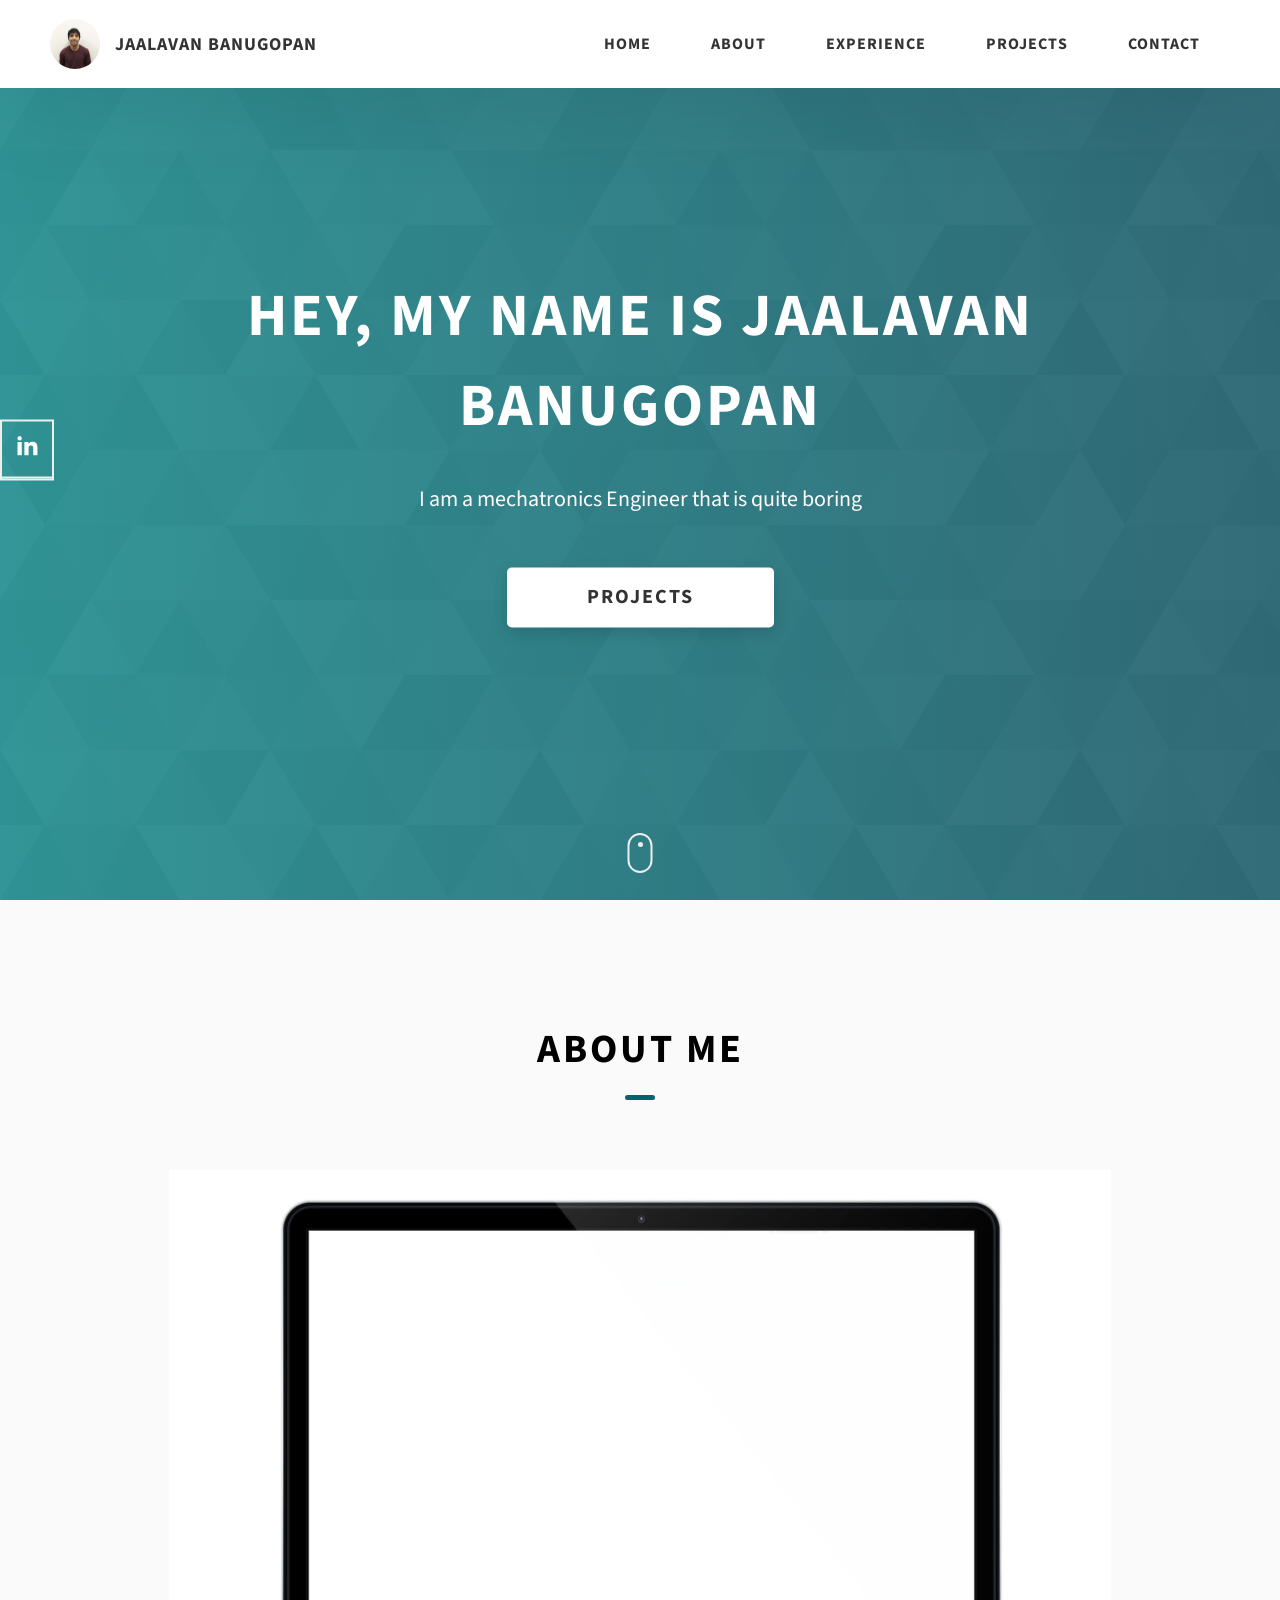
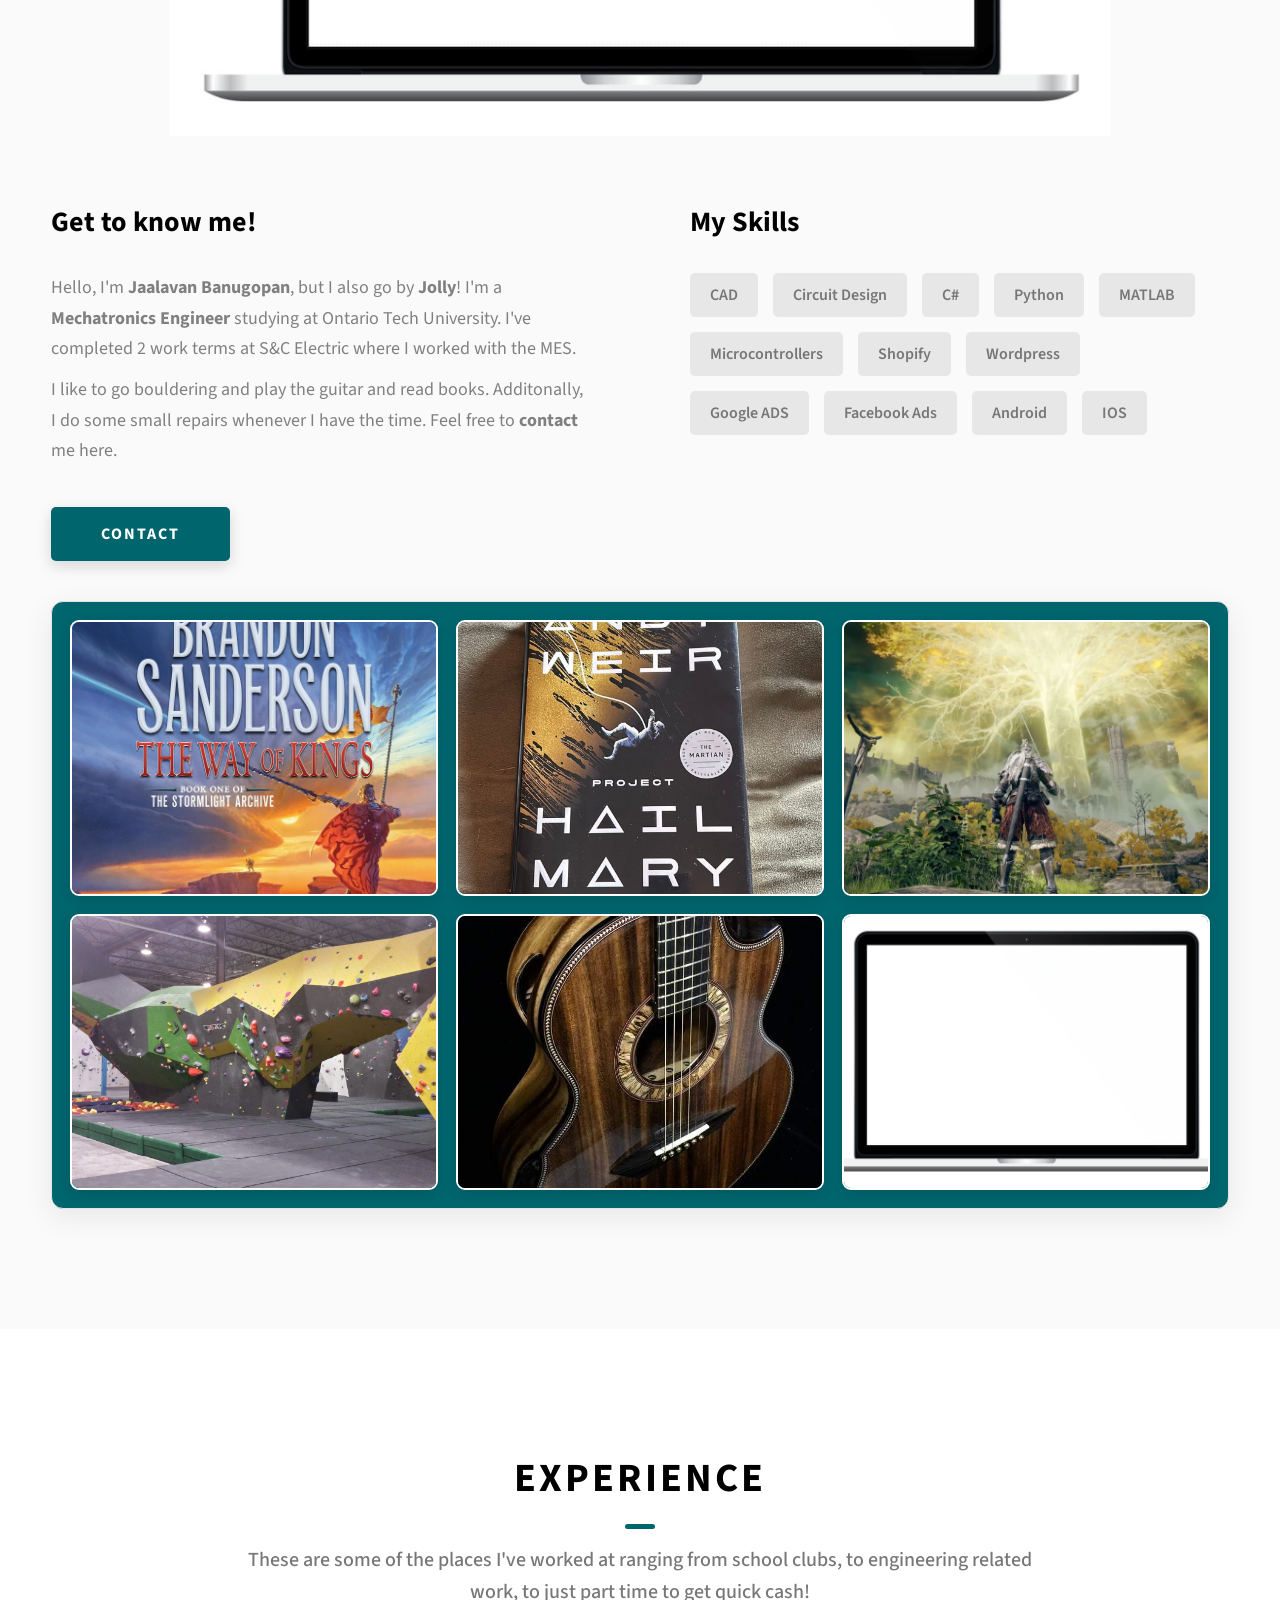
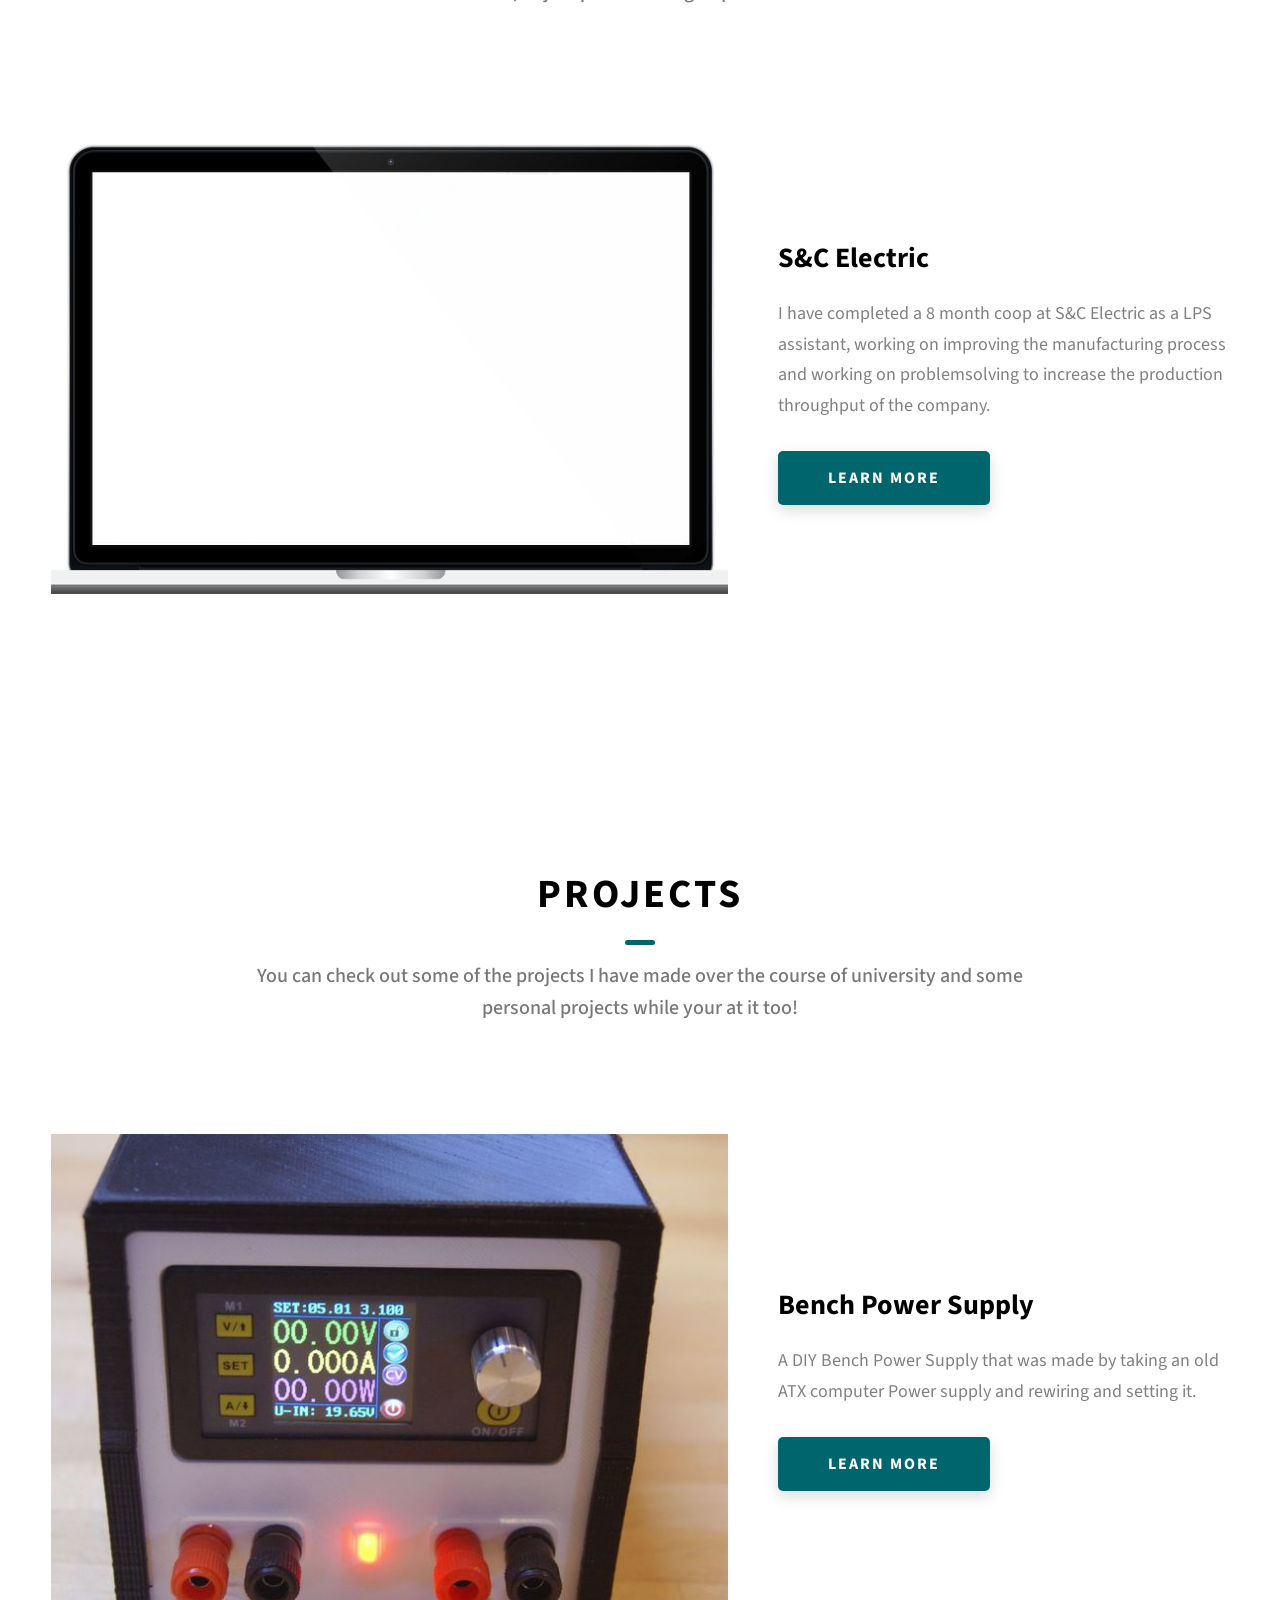
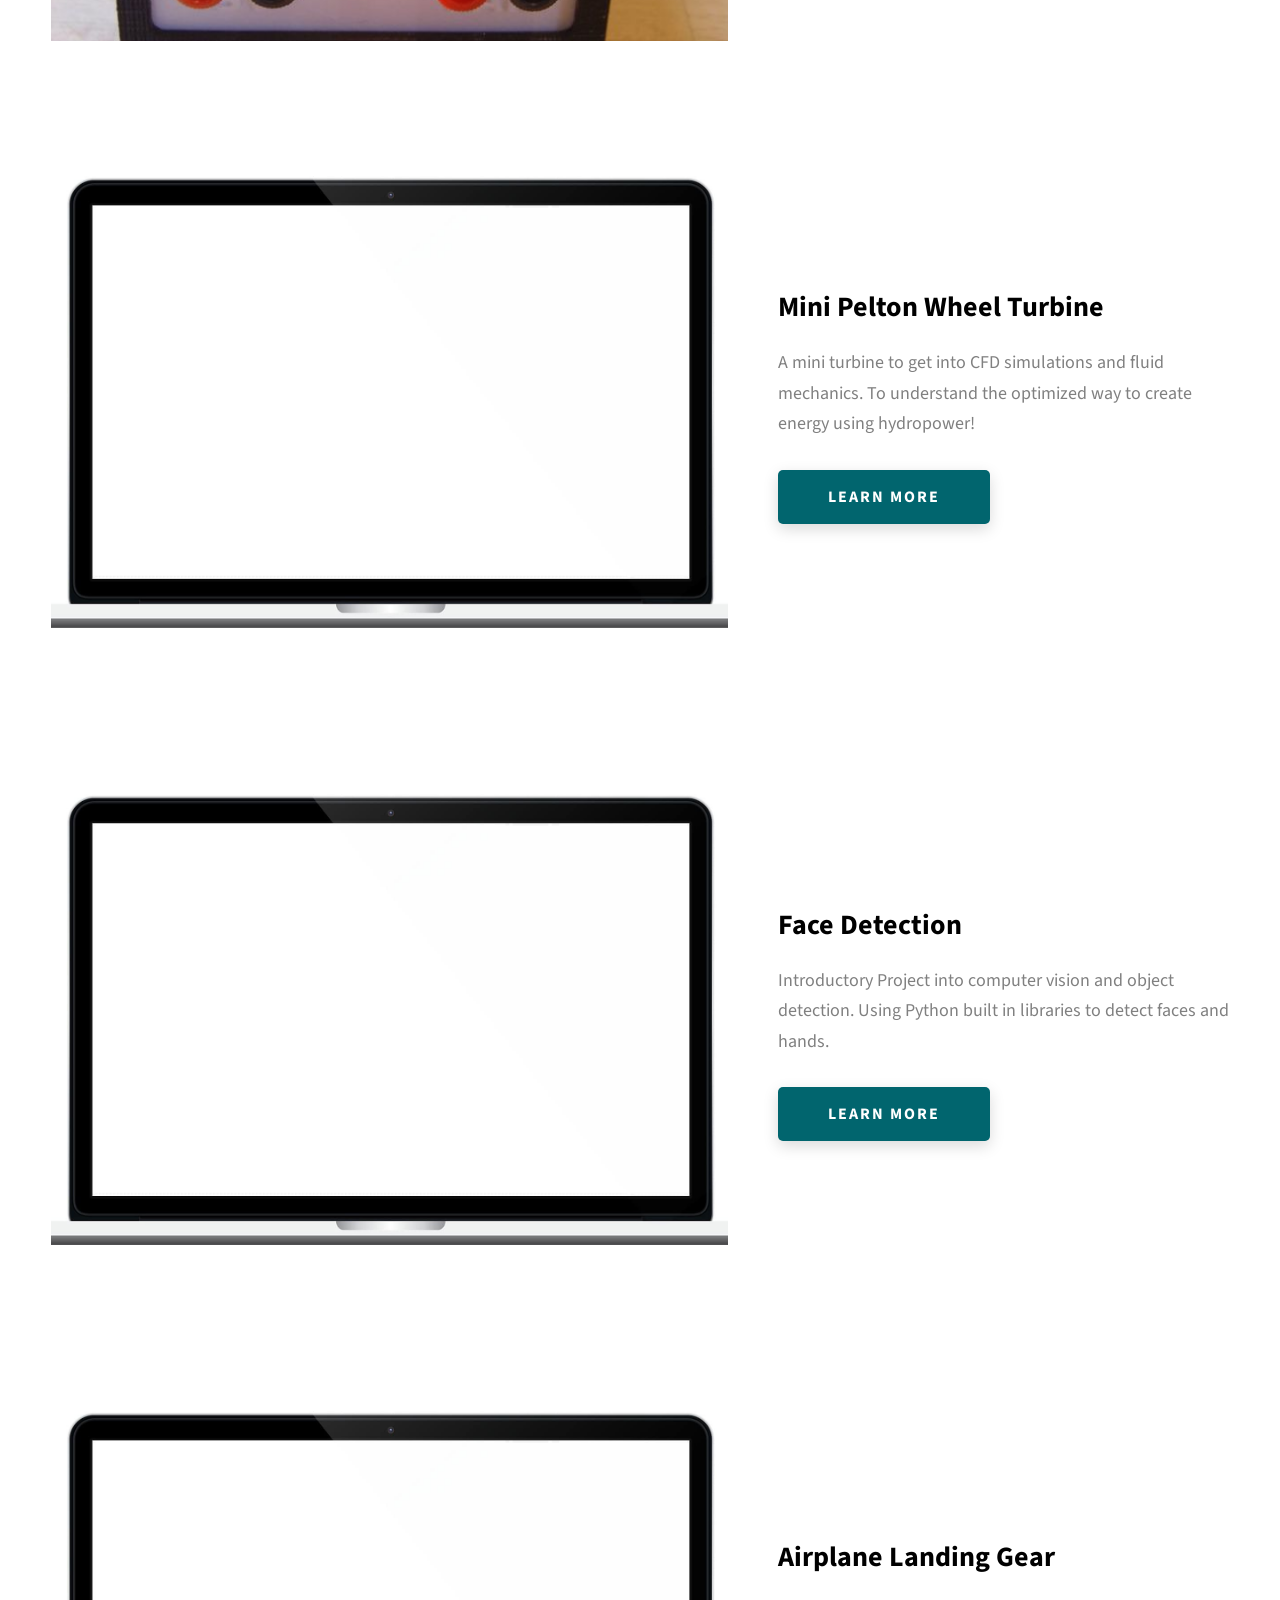
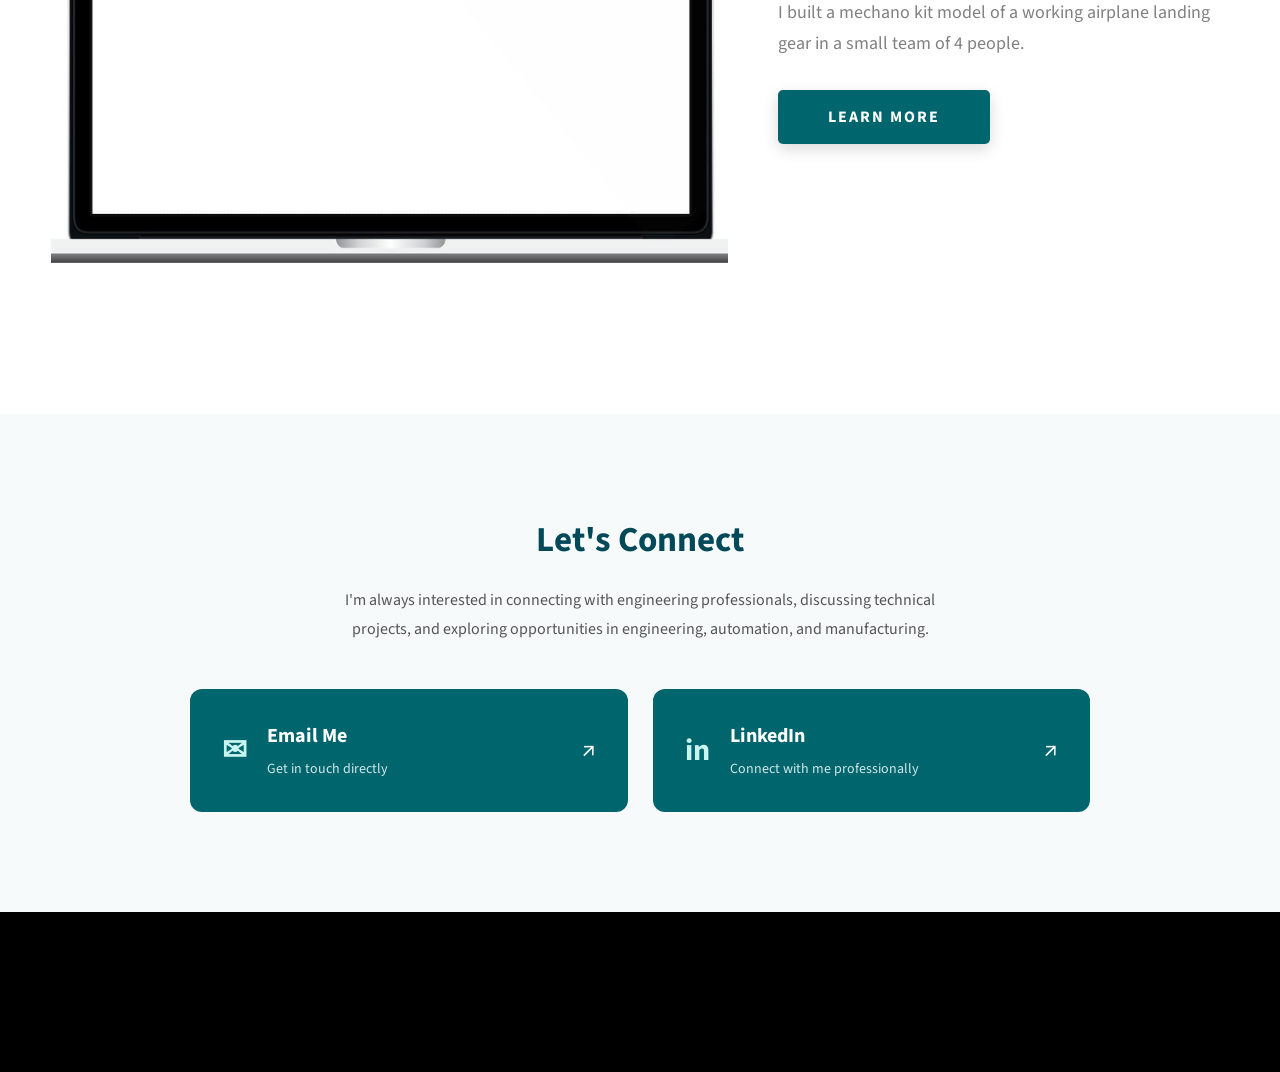
==== commit b0e728dd: "Add files via upload" ====
--- a/Website/index.html
+++ b/Website/index.html
@@ -5,7 +5,7 @@
     <meta name="viewport" content="width=device-width, initial-scale=1.0" />
     <meta http-equiv="X-UA-Compatible" content="ie=edge" />
     <title>Portfolio</title>
-    <meta name="description" content="Portfolio Template for Developer" />
+    <meta name="description" content="Portfolio of Jaalavan Banugopan, a Mechatronics Engineer studying at Ontario Tech University." />
 
     <link rel="stylesheet" href="css/style.css" />
 
@@ -23,7 +23,7 @@
           <div class="header__logo-img-cont">
             <img
               src="./assets/jpeg/Jaalavan.jpg"
-              alt="Jaalavan Logo Image"
+              alt="Jaalavan Banugopan"
               class="header__logo-img"
             />
           </div>
@@ -106,59 +106,14 @@
       
       <div class="home-hero__socials">
         <div class="home-hero__social">
-          <a href="#" class="home-hero__social-icon-link">
+          <a href="https://www.linkedin.com/in/jaalavan-banugopan" target="_blank" rel="noopener noreferrer" class="home-hero__social-icon-link">
             <img
               src="./assets/png/linkedin-ico.png"
-              alt="icon"
+              alt="LinkedIn"
               class="home-hero__social-icon"
             />
           </a>
         </div>
-        <!--
-        <div class="home-hero__social">
-          <a href="#" class="home-hero__social-icon-link">
-            <img
-              src="./assets/png/github-ico.png"
-              alt="icon"
-              class="home-hero__social-icon"
-            />
-          </a>
-        </div>
-        -->
-        <!--
-        <div class="home-hero__social">
-          <a href="#" class="home-hero__social-icon-link">
-            <img
-              src="./assets/png/twitter-ico.png"
-              alt="icon"
-              class="home-hero__social-icon"
-            />
-          </a>
-        </div>
-        <div class="home-hero__social">
-          <a href="#" class="home-hero__social-icon-link">
-            <img
-              src="./assets/png/yt-ico.png"
-              alt="icon"
-              class="home-hero__social-icon"
-            />
-          </a>
-        </div>
-        -->
-        <!--
-        <div class="home-hero__social">
-          <a
-            href="#"
-            class="home-hero__social-icon-link home-hero__social-icon-link--bd-none"
-          >
-            <img
-              src="./assets/png/insta-ico.png"
-              alt="icon"
-              class="home-hero__social-icon"
-            />
-          </a>
-        </div>
-        -->
       </div>
       <div class="home-hero__mouse-scroll-cont">
         <div class="mouse"></div>
@@ -173,11 +128,10 @@
        <div class="about__profile-img-cont">
             <img
               src="./assets/jpeg/project-mockup-example.jpeg"
-              alt="Project Image"
+              alt="Profile image"
               class="about__profile-showcase-img"
             />
           </div>
-        <!---->
         <div class="about__content">
           <div class="about__content-main">
             <h3 class="about__content-title">Get to know me!</h3>
@@ -195,7 +149,7 @@
                 <strong>contact</strong> me here.
               </p>
             </div>
-            <a href="./#contact" class="btn btn--med btn--theme dynamicBgClr"
+            <a href="index.html#contact" class="btn btn--med btn--theme"
               >Contact</a
             >
           </div>
@@ -258,7 +212,6 @@
   />
 
 </div>
-<!---->
       </div>
     </section>
      <section id="experience" class="experience sec-pad">
@@ -271,12 +224,11 @@
         </h2>
 
         <div class="projects__content">
-          <!---->
           <div class="projects__row">
             <div class="projects__row-img-cont">
               <img
                 src="./assets/jpeg/project-mockup-example.jpeg"
-                alt="Software Screenshot"
+                alt="S&C Electric image"
                 class="projects__row-img"
                 loading="lazy"
               />
@@ -289,42 +241,18 @@
               </p>
               <a
                 href="./S&C.html"
-                class="btn btn--med btn--theme dynamicBgClr"
-                target="_blank"
-                >Learn More</a
-              >
-            </div>
-          </div>
-          <!---->
+                class="btn btn--med btn--theme"
+                target="_blank"
+                >Learn More</a
+              >
+            </div>
+          </div>
+          <!--
           <div class="projects__row">
             <div class="projects__row-img-cont">
               <img
                 src="./assets/jpeg/project-mockup-example.jpeg"
-                alt="Software Screenshot"
-                class="projects__row-img"
-                loading="lazy"
-              />
-            </div>
-            <div class="projects__row-content">
-              <h3 class="projects__row-content-title">Delicious Greek</h3>
-              <p class="projects__row-content-desc">
-                I have worked partime at a restaurant for 2 years earning cash on the side, where I had the opportunity to learn management 
-                and inventory skills. As well as learning how to feed myself. 
-              </p>
-              <a
-                href="./delicious.html"
-                class="btn btn--med btn--theme dynamicBgClr"
-                target="_blank"
-                >Learn More</a
-              >
-            </div>
-          </div>
-          <!--
-          <div class="projects__row">
-            <div class="projects__row-img-cont">
-              <img
-                src="./assets/jpeg/project-mockup-example.jpeg"
-                alt="Software Screenshot"
+                alt="EXOTU image"
                 class="projects__row-img"
                 loading="lazy"
               />
@@ -336,7 +264,7 @@
               </p>
               <a
                 href="./S&C.html"
-                class="btn btn--med btn--theme dynamicBgClr"
+                class="btn btn--med btn--theme"
                 target="_blank"
                 >Learn More</a
               >
@@ -344,7 +272,8 @@
           </div>
         -->
         </div>
-      </section>
+      </div>
+    </section>
     
     <section id="projects" class="projects sec-pad">
       <div class="main-container">
@@ -360,7 +289,7 @@
             <div class="projects__row-img-cont">
               <img
                 src="./assets/jpeg/Bench_Psw.jpg"
-                alt="Software Screenshot"
+                alt="Bench Power Supply image"
                 class="projects__row-img"
                 loading="lazy"
               />
@@ -372,7 +301,7 @@
               </p>
               <a
                 href="./project-1.html"
-                class="btn btn--med btn--theme dynamicBgClr"
+                class="btn btn--med btn--theme"
                 target="_blank"
                 >Learn More</a
               >
@@ -382,7 +311,7 @@
             <div class="projects__row-img-cont">
               <img
                 src="./assets/jpeg/project-mockup-example.jpeg"
-                alt="Software Screenshot"
+                alt="Mini Pelton Wheel Turbine image"
                 class="projects__row-img"
                 loading="lazy"
               />
@@ -394,7 +323,7 @@
               </p>
               <a
                 href="./project-2.html"
-                class="btn btn--med btn--theme dynamicBgClr"
+                class="btn btn--med btn--theme"
                 target="_blank"
                 >Learn More</a
               >
@@ -404,7 +333,7 @@
             <div class="projects__row-img-cont">
               <img
                 src="./assets/jpeg/project-mockup-example.jpeg"
-                alt="Software Screenshot"
+                alt="Face Detection image"
                 class="projects__row-img"
                 loading="lazy"
               />
@@ -416,7 +345,7 @@
               </p>
               <a
                 href="./project-3.html"
-                class="btn btn--med btn--theme dynamicBgClr"
+                class="btn btn--med btn--theme"
                 target="_blank"
                 >Learn More</a
               >
@@ -427,7 +356,7 @@
             <div class="projects__row-img-cont">
               <img
                 src="./assets/jpeg/project-mockup-example.jpeg"
-                alt="Software Screenshot"
+                alt="Airplane Landing Gear image"
                 class="projects__row-img"
                 loading="lazy"
               />
@@ -439,186 +368,71 @@
               </p>
               <a
                 href="./project-4.html"
-                class="btn btn--med btn--theme dynamicBgClr"
-                target="_blank"
-                >Learn More</a
-              >
-            </div>
-          </div>
-          <!---->
-        </div>
-      </div>
-<!--
+                class="btn btn--med btn--theme"
+                target="_blank"
+                >Learn More</a
+              >
+            </div>
+          </div>
+        </div>
+      </div>
     </section>
-    <section id="contact" class="contact sec-pad dynamicBg">
-      <div class="main-container">
-        <h2 class="heading heading-sec heading-sec__mb-med">
-          <span class="heading-sec__main heading-sec__main--lt">Contact</span>
-          <span class="heading-sec__sub heading-sec__sub--lt">
-            Lorem ipsum dolor sit amet consectetur adipisicing elit. Hic facilis
-            tempora explicabo quae quod deserunt eius sapiente
-          </span>
-        </h2>
-        <div class="contact__form-container">
-          <form action="#" class="contact__form">
-            <div class="contact__form-field">
-              <label class="contact__form-label" for="name">Name</label>
-              <input
-                required
-                placeholder="Enter Your Name"
-                type="text"
-                class="contact__form-input"
-                name="name"
-                id="name"
-              />
-            </div>
-            <div class="contact__form-field">
-              <label class="contact__form-label" for="email">Email</label>
-              <input
-                required
-                placeholder="Enter Your Email"
-                type="text"
-                class="contact__form-input"
-                name="email"
-                id="email"
-              />
-            </div>
-            <div class="contact__form-field">
-              <label class="contact__form-label" for="message">Message</label>
-              <textarea
-                required
-                cols="30"
-                rows="10"
-                class="contact__form-input"
-                placeholder="Enter Your Message"
-                name="message"
-                id="message"
-              ></textarea>
-            </div>
-            <button type="submit" class="btn btn--theme contact__btn">
-              Submit
-            </button>
-          </form>
-        </div>
+<!--Contact Section-->
+    <section id="contact" class="contact-section">
+      <div class="contact-container">
+
+        <h2 class="contact-title">Let's Connect</h2>
+
+        <p class="contact-description">
+          I'm always interested in connecting with engineering professionals,
+          discussing technical projects, and exploring opportunities
+          in engineering, automation, and manufacturing.
+        </p>
+
+        <div class="contact-links">
+
+          <a
+            href="mailto:jaalavan.banugopan@ontariotechu.net"
+            class="contact-card"
+          >
+            <div class="contact-icon">✉</div>
+
+            <div class="contact-info">
+              <h3>Email Me</h3>
+              <p>Get in touch directly</p>
+            </div>
+
+            <span class="contact-arrow">↗</span>
+          </a>
+
+          <a
+            href="https://www.linkedin.com/in/jaalavan-banugopan"
+            target="_blank"
+            rel="noopener noreferrer"
+            class="contact-card"
+          >
+            <div class="contact-icon">in</div>
+
+            <div class="contact-info">
+              <h3>LinkedIn</h3>
+              <p>Connect with me professionally</p>
+            </div>
+
+            <span class="contact-arrow">↗</span>
+          </a>
+
+        </div>
+
       </div>
     </section>
--->
-    <section id="contact" class="contact-section">
-  <div class="contact-container">
-
-    <h2 class="contact-title">Let's Connect</h2>
-
-    <p class="contact-description">
-      I'm always interested in connecting with engineering professionals,
-      discussing technical projects, and exploring opportunities
-      in engineering, automation, and manufacturing.
-    </p>
-
-    <div class="contact-links">
-
-      <!-- Email -->
-      <a
-        href="mailto:jaalavan.banugopan@ontariotechu.net"
-        class="contact-card"
-      >
-        <div class="contact-icon">✉</div>
-
-        <div class="contact-info">
-          <h3>Email Me</h3>
-          <p>Get in touch directly</p>
-        </div>
-
-        <span class="contact-arrow">↗</span>
-      </a>
-
-      <!-- LinkedIn -->
-      <a
-        href="https://www.linkedin.com/in/jaalavan-banugopan"
-        target="_blank"
-        rel="noopener noreferrer"
-        class="contact-card"
-      >
-        <div class="contact-icon">in</div>
-
-        <div class="contact-info">
-          <h3>LinkedIn</h3>
-          <p>Connect with me professionally</p>
-        </div>
-
-        <span class="contact-arrow">↗</span>
-      </a>
-
-    </div>
-
-  </div>
-</section>
+    <!--End of Contact Section-->
 
     <footer class="main-footer">
       <div class="main-container">
         <div class="main-footer__upper">
           <div class="main-footer__row main-footer__row-1">
-            <!--
-            <h2 class="heading heading-sm main-footer__heading-sm">
-              <span>Social</span>
-            </h2>
-            <div class="main-footer__social-cont">
-              <a target="_blank" rel="noreferrer" href="#">
-                <img
-                  class="main-footer__icon"
-                  src="./assets/png/linkedin-ico.png"
-                  alt="icon"
-                />
-              </a>
-              
-              <a target="_blank" rel="noreferrer" href="#">
-                <img
-                  class="main-footer__icon"
-                  src="./assets/png/github-ico.png"
-                  alt="icon"
-                />
-              </a>
-              <a target="_blank" rel="noreferrer" href="#">
-                <img
-                  class="main-footer__icon"
-                  src="./assets/png/twitter-ico.png"
-                  alt="icon"
-                />
-              </a>
-              <a target="_blank" rel="noreferrer" href="#">
-                <img
-                  class="main-footer__icon"
-                  src="./assets/png/yt-ico.png"
-                  alt="icon"
-                />
-              </a>
-              <a target="_blank" rel="noreferrer" href="#">
-                <img
-                  class="main-footer__icon main-footer__icon--mr-none"
-                  src="./assets/png/insta-ico.png"
-                  alt="icon"
-                />
-              </a>
-              
-            </div>
-          -->
-          </div>
-          <!--
-          <div class="main-footer__row main-footer__row-2">
-            <h4 class="heading heading-sm text-lt">Jaalavan Banugopan</h4>
-            <p class="main-footer__short-desc">
-              Lorem ipsum dolor sit amet consectetur adipisicing elit facilis
-              tempora explicabo quae quod deserunt
-            </p>
-          </div>
-        </div>
-
-        <div class="main-footer__lower">
-          &copy; Copyright 2021. Referenced work of
-          <a rel="noreferrer" target="_blank" href="https://rammaheshwari.com"
-            >Ram Maheshwari</a
-          >
-        </div>
-        -->
+          </div>
+      </div>
       </div>
     </footer>
 
--- a/Website/css/style.css
+++ b/Website/css/style.css
@@ -1,17 +1,3 @@
-/*
-0 - 600px:      Phone
-600 - 900px:    Tablet portrait
-900 - 1200px:   Tablet landscape
-[1200 - 1800] is where our normal styles apply
-1800px + :      Big desktop
-$breakpoint arguement choices:
-- phone
-- tab-port
-- tab-land
-- big-desktop
-
-Inside media queries 1em is always 16px i.e 1em = 16px at every screen size only inside media queries
-*/
 *,
 *::after,
 *::before {
@@ -37,7 +23,6 @@
   box-sizing: border-box;
   position: relative;
   line-height: 1.5;
-  font-family: sans-serif;
   overflow-x: hidden;
   overflow-y: scroll;
   font-family: 'Source Sans Pro', sans-serif; }
@@ -49,18 +34,13 @@
 li {
   list-style: none; }
 
-input:focus,
 button:focus,
-a:focus,
-textarea:focus {
+a:focus {
   outline: none; }
 
 button {
   border: none;
   cursor: pointer; }
-
-textarea {
-  resize: none; }
 
 .heading-primary {
   font-size: 6rem;
@@ -87,16 +67,10 @@
   display: block;
   font-size: 4rem;
   text-transform: uppercase;
-  letter-spacing: 1px;
   letter-spacing: 3px;
   text-align: center;
   margin-bottom: 3.5rem;
   position: relative; }
-  .heading-sec__main--lt {
-    color: #fff; }
-    .heading-sec__main--lt::after {
-      content: '';
-      background: #fff !important; }
   .heading-sec__main::after {
     content: '';
     position: absolute;
@@ -123,8 +97,6 @@
   @media only screen and (max-width: 37.5em) {
     .heading-sec__sub {
       font-size: 1.8rem; } }
-  .heading-sec__sub--lt {
-    color: #eee; }
 
 .heading-sm {
   font-size: 2.2rem;
@@ -157,12 +129,6 @@
   .btn--theme {
     background: #01656e;
     color: #fff; }
-  .btn--theme-inv {
-    color: #01656e;
-    background: #fff;
-    border: 2px solid #01656e;
-    box-shadow: none;
-    padding: calc(1.5rem - 2px) calc(5rem - 2px); }
 
 .sec-pad {
   padding: 12rem 0; }
@@ -185,7 +151,7 @@
 
 .home-hero {
   color: #fff;
-  background: linear-gradient(to right, rgba(1, 124, 126, 0.8), rgba(1, 72, 88, 0.8)), url(../../assets/svg/common-bg.svg);
+  background: linear-gradient(to right, rgba(1, 124, 126, 0.8), rgba(1, 72, 88, 0.8)), url(../assets/svg/common-bg.svg);
   background-position: center;
   height: 100vh;
   min-height: 80rem;
@@ -222,8 +188,6 @@
     transition: background .3s; }
     .home-hero__social-icon-link:hover {
       background: rgba(255, 255, 255, 0.1); }
-    .home-hero__social-icon-link--bd-none {
-      border-bottom: 0; }
   .home-hero__social-icon {
     width: 100%; }
   .home-hero__content {
@@ -279,9 +243,6 @@
       max-width: 60rem;
       line-height: 1.7;
       margin-bottom: 1rem; }
-      .about__content-details-para--hl {
-        font-weight: 700;
-        margin: 0 3px; }
       .about__content-details-para:last-child {
         margin-bottom: 4rem; }
 /*Collage stuff*/
@@ -446,6 +407,7 @@
     overflow: hidden; }
   .projects__row-img {
     width: 100%;
+    aspect-ratio: 4/3;
     display: block;
     object-fit: cover; }
   .projects__row-content {
@@ -474,89 +436,7 @@
         .projects__row-content-desc {
           font-size: 1.7rem; } }
 
-/*
-.contact {
-  background: linear-gradient(to right,  rgba(1, 124, 126, 0.8), rgba(1, 72, 88, 0.8)), url(../../assets/svg/common-bg.svg);
-  background-size: cover;
-  background-position: center; }
-  .contact__form-container {
-    box-shadow: 0 0 10px rgba(0, 0, 0, 0.1);
-    background: white;
-    padding: 4rem;
-    margin-top: 6rem;
-    max-width: 80rem;
-    text-align: right;
-    width: 95%;
-    border-radius: 5px;
-    margin: 5rem auto 0 auto; }
-    @media only screen and (max-width: 37.5em) {
-      .contact__form-container {
-        padding: 3rem; } }
-  .contact__form-field {
-    margin-bottom: 4rem; }
-    @media only screen and (max-width: 37.5em) {
-      .contact__form-field {
-        margin-bottom: 3rem; } }
-  .contact__form-label {
-    color: #666;
-    font-size: 1.4rem;
-    letter-spacing: 1px;
-    font-weight: 700;
-    margin-bottom: 1rem;
-    display: block;
-    text-align: left; }
-  .contact__form-input {
-    color: #333;
-    padding: 2rem;
-    width: 100%;
-    border: 1px solid #ebebeb;
-    font-size: 1.6rem;
-    letter-spacing: 0px;
-    background: #f0f0f0;
-    border-radius: 5px;
-    font-weight: 600;
-    /* Code for Modern Browsers */
-    /* Code for WebKit, Blink, Edge */
-    /* Code for Internet Explorer 10-11 */
-    /* Code for Microsoft Edge */
-    /* Code for Mozilla Firefox 4 to 18 */
-    /* Code for Mozilla Firefox 19+ *//* }
-    .contact__form-input::placeholder {
-      color: #999;
-      font-weight: 600;
-      font-size: 1.6rem; }
-    .contact__form-input::-webkit-input-placeholder {
-      color: #999;
-      font-weight: 600;
-      font-size: 1.6rem; }
-    .contact__form-input:-ms-input-placeholder {
-      color: #999;
-      font-weight: 600;
-      font-size: 1.6rem; }
-    .contact__form-input::-ms-input-placeholder {
-      color: #999;
-      font-weight: 600;
-      font-size: 1.6rem; }
-    .contact__form-input:-moz-placeholder {
-      opacity: 1;
-      color: #999;
-      font-weight: 600;
-      font-size: 1.6rem; }
-    .contact__form-input::-moz-placeholder {
-      opacity: 1;
-      color: #999;
-      font-weight: 600;
-      font-size: 1.6rem; }
-  .contact__btn {
-    width: 30%;
-    padding: 2rem 4rem;
-    font-size: 1.6rem; }
-    @media only screen and (max-width: 37.5em) {
-      .contact__btn {
-        width: 100%; } }
-*/
 /* Contact section */
-
 .contact-section {
   padding: 100px 20px;
   background: #f7fafb;
@@ -661,9 +541,11 @@
     padding: 25px;
   }
 }
+/* End of contact section */
+
 .project-cs-hero {
   color: #fff;
-  background: linear-gradient(to right, rgba(1, 124, 126, 0.8), rgba(1, 72, 88, 0.8)), url(../../assets/svg/common-bg.svg);
+  background: linear-gradient(to right, rgba(1, 124, 126, 0.8), rgba(1, 72, 88, 0.8)), url(../assets/svg/common-bg.svg);
   background-size: cover;
   background-position: center;
   position: relative; }
@@ -685,9 +567,6 @@
   .project-cs-hero__info {
     margin: 3rem auto 0 auto;
     max-width: 80rem; }
-  .project-cs-hero__cta {
-    margin-top: 5rem;
-    text-align: center; }
 
 .project-details__content {
   padding: 8rem 0;
@@ -725,40 +604,11 @@
 
 .project-details__tools-used {
   margin: 0 0 7rem 0; }
-  .project-details__tools-used-list {
-    display: flex;
-    flex-wrap: wrap; }
-  .project-details__tools-used-item {
-    padding: 1rem 2rem;
-    margin-bottom: 1.5rem;
-    margin-right: 1.5rem;
-    font-size: 1.6rem;
-    background: rgba(153, 153, 153, 0.2);
-    border-radius: 5px;
-    font-weight: 600;
-    color: #777; }
-
-.project-details__links {
-  margin: 0 0; }
-  .project-details__links-btn {
-    margin-right: 2rem; }
-    @media only screen and (max-width: 37.5em) {
-      .project-details__links-btn {
-        margin-right: 0;
-        width: 70%;
-        margin-bottom: 2rem;
-        text-align: center; } }
-    .project-details__links-btn:last-child {
-      margin: 0; }
-      @media only screen and (max-width: 37.5em) {
-        .project-details__links-btn:last-child {
-          margin: 0; } }
 
 .header {
   position: fixed;
   width: 100%;
   z-index: 1000;
-  background: #000;
   background: #fff;
   box-shadow: 0 10px 100px rgba(0, 0, 0, 0.1); }
   .header__content {
@@ -865,8 +715,6 @@
       color: #01656e; }
   .header__sm-menu-link:first-child a {
     border-top: 1px solid #eee; }
-  .header__sm-menu-link-last {
-    border-bottom: 0; }
 
 .main-footer {
   background: #000;
@@ -893,32 +741,11 @@
     @media only screen and (max-width: 56.25em) {
       .main-footer__row-2 {
         width: 100%; } }
-  .main-footer__short-desc {
-    margin-top: 2rem;
-    color: #eee;
-    font-size: 1.5rem;
-    line-height: 1.7; }
   .main-footer__social-cont {
     margin-top: 2rem; }
   .main-footer__icon {
     margin-right: 1rem;
     width: 2.5rem; }
-    .main-footer__icon--mr-none {
-      margin-right: 0; }
-  .main-footer__lower {
-    padding: 4rem 0;
-    border-top: 1px solid #444;
-    color: #eee;
-    font-size: 1.2rem;
-    text-align: left;
-    text-align: center; }
-    .main-footer__lower a {
-      text-decoration: underline;
-      font-weight: bold;
-      margin-left: 2px; }
-    @media only screen and (max-width: 56.25em) {
-      .main-footer__lower {
-        padding: 3.5rem 0; } }
 
 .skills {
   display: flex;
